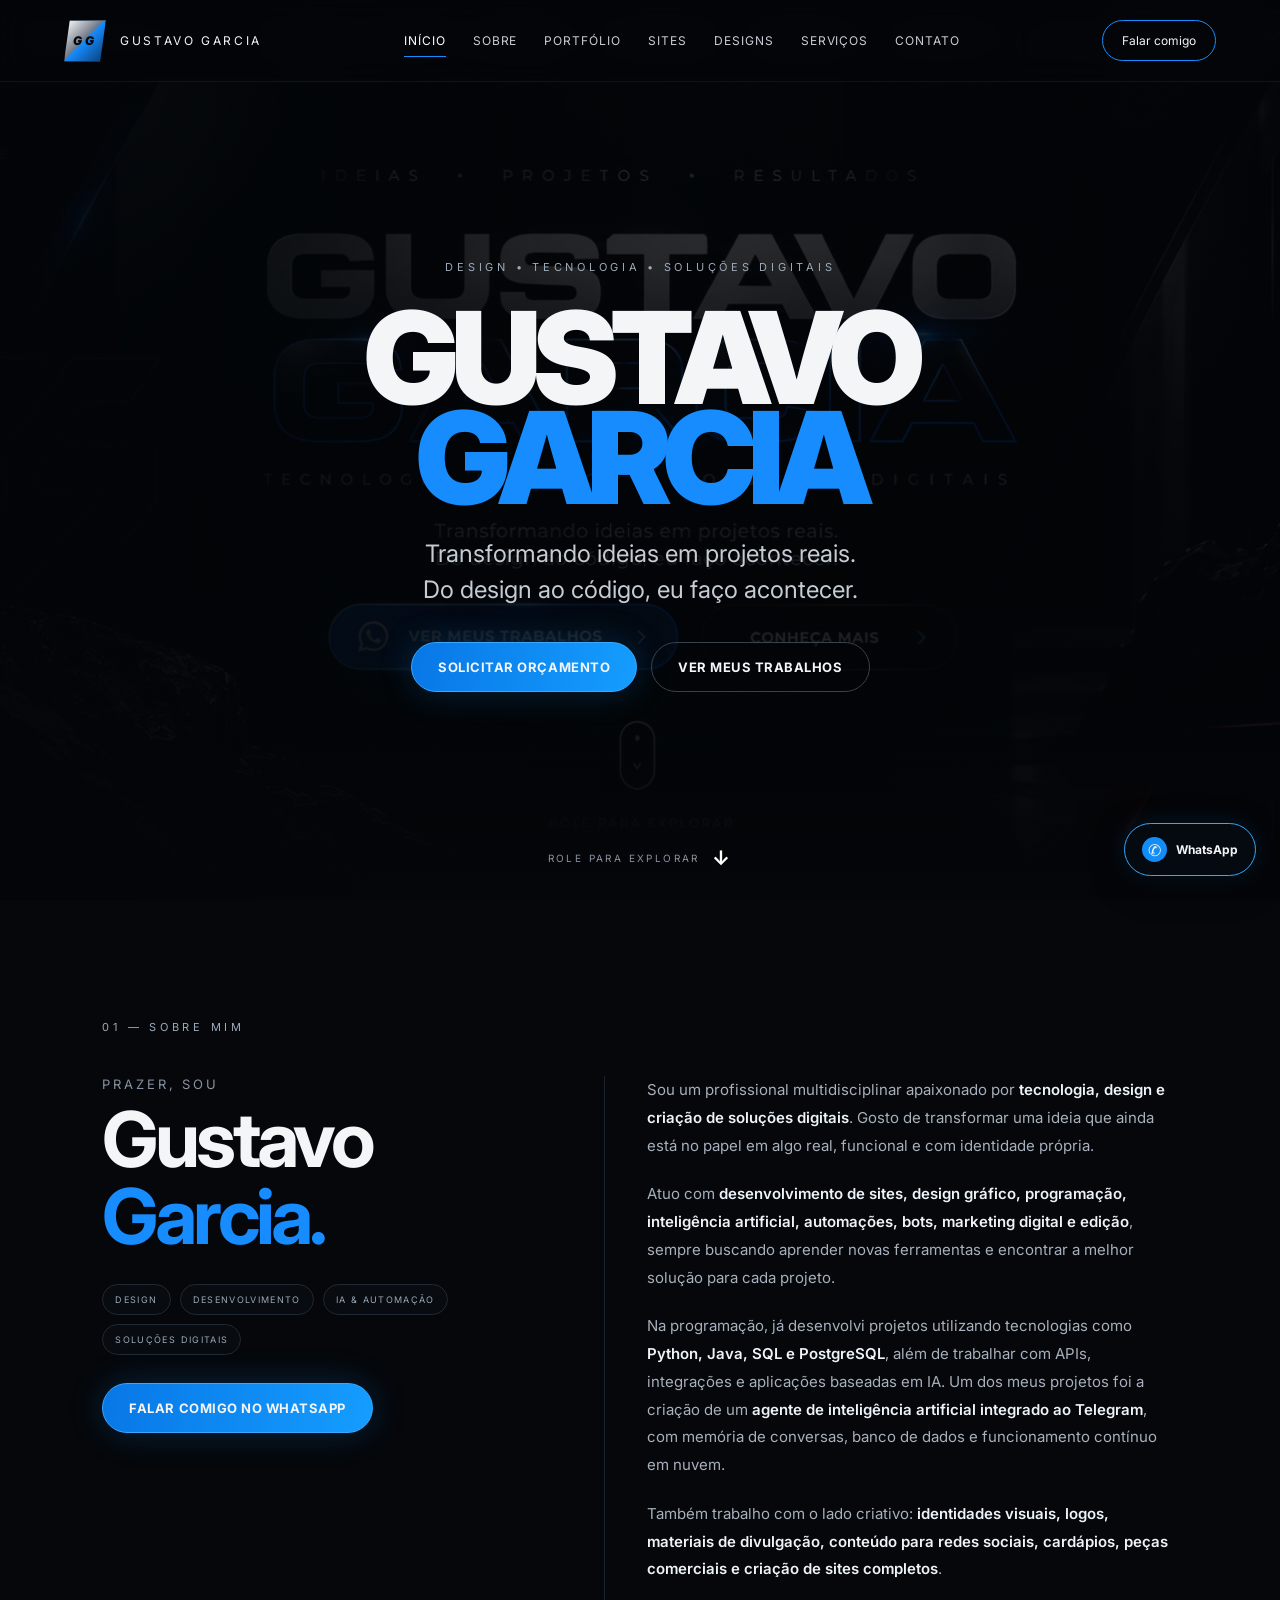
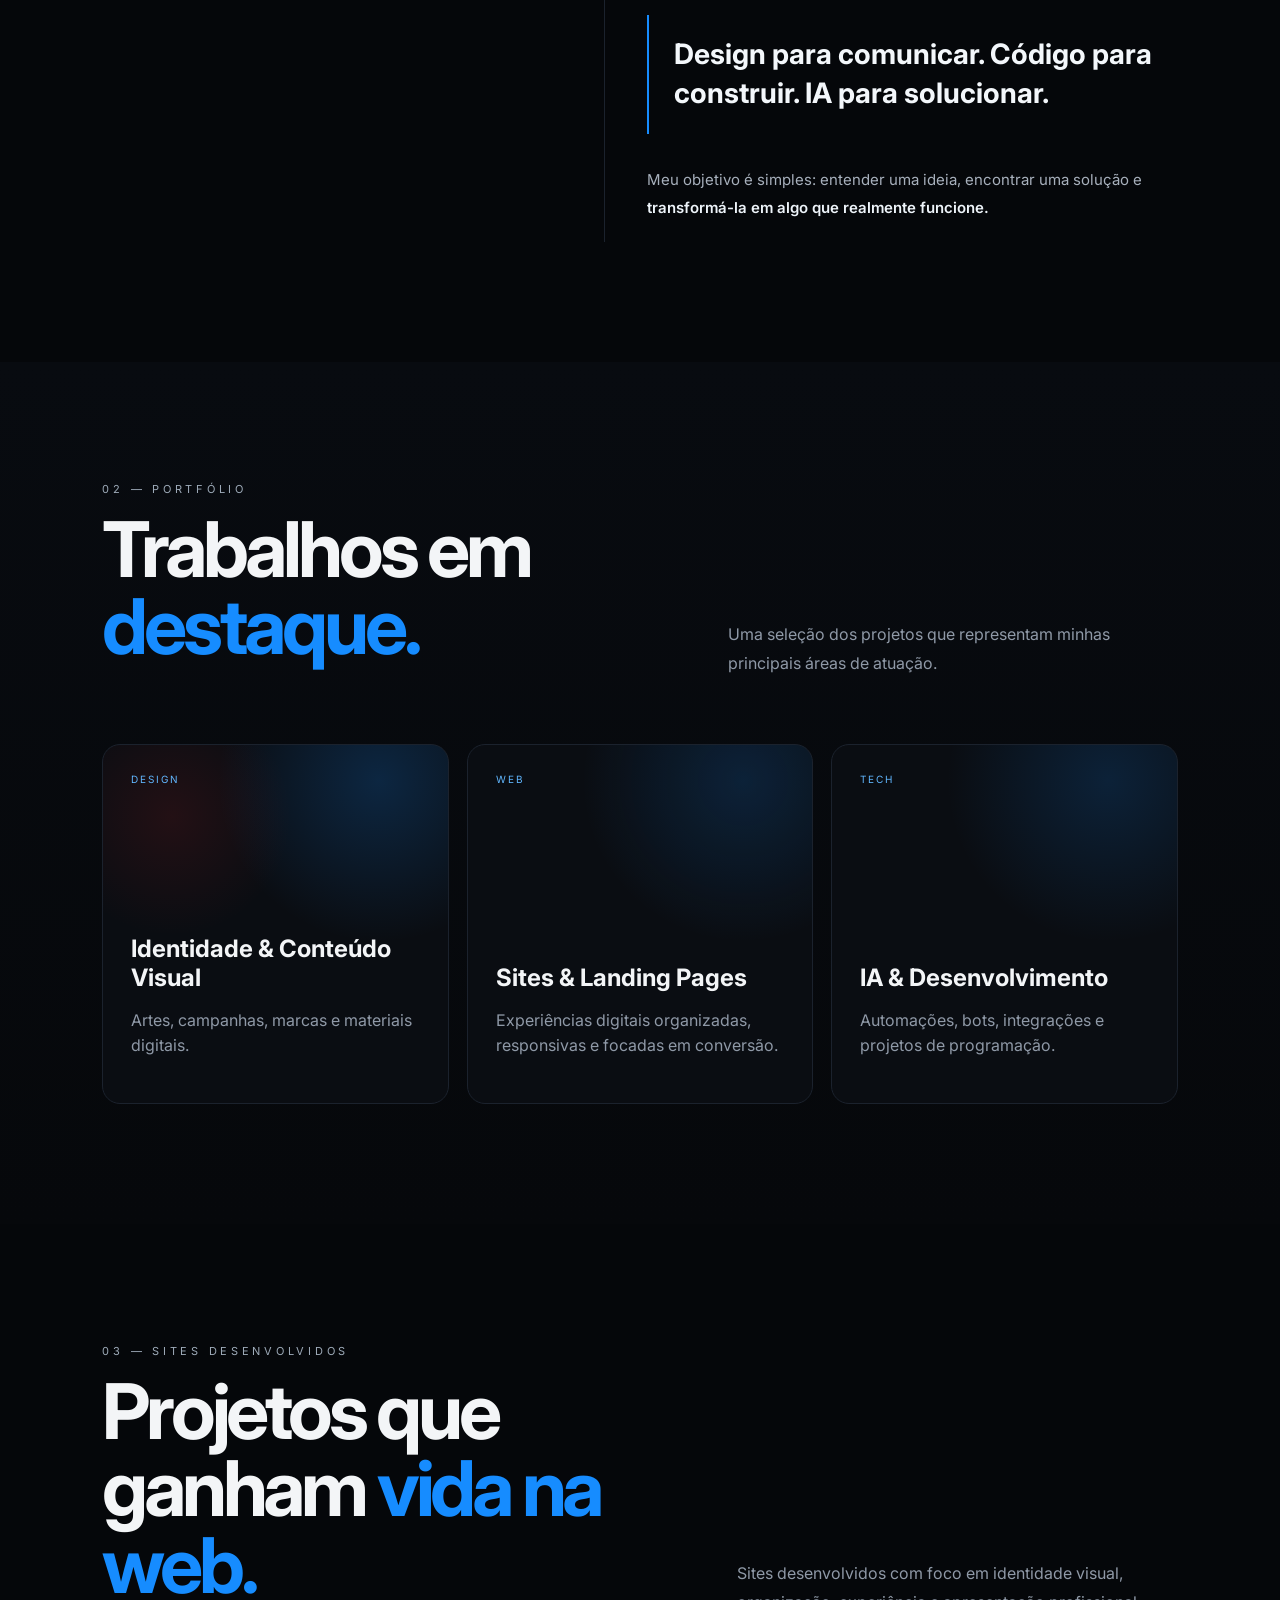
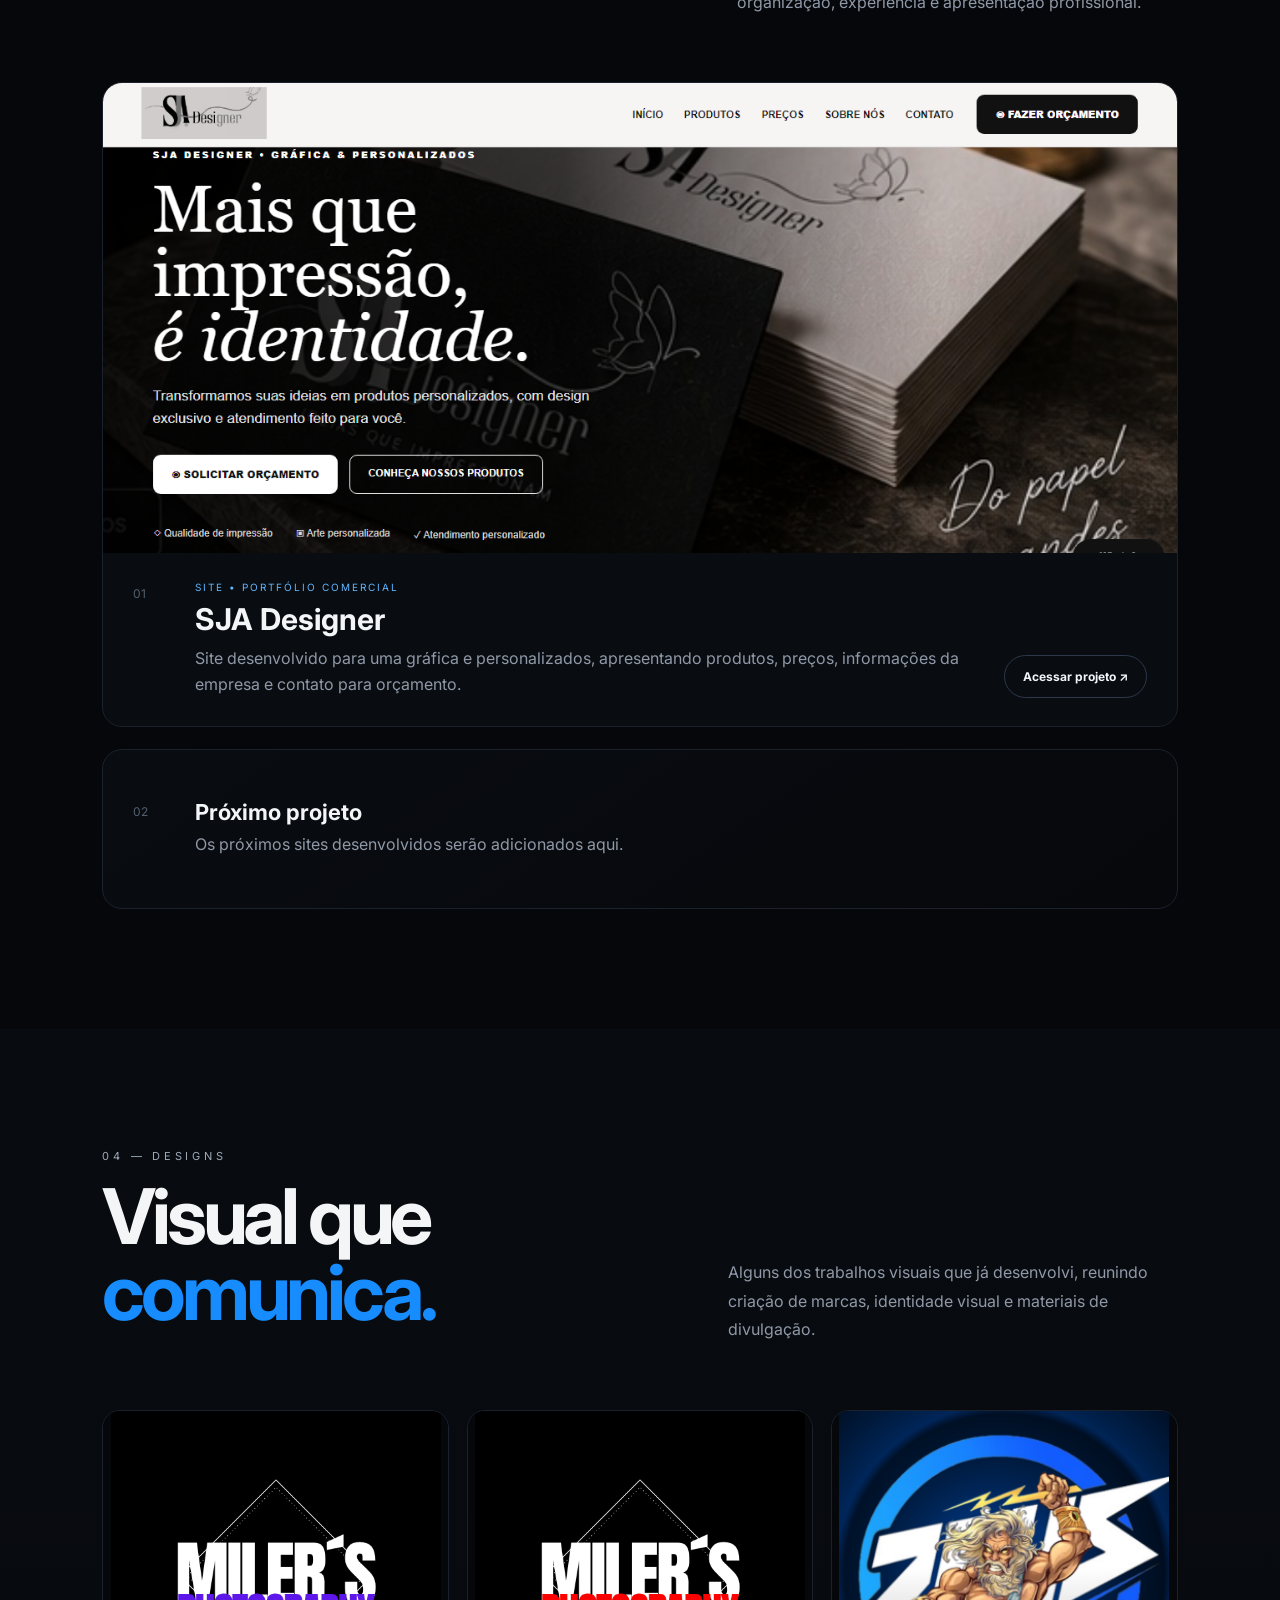
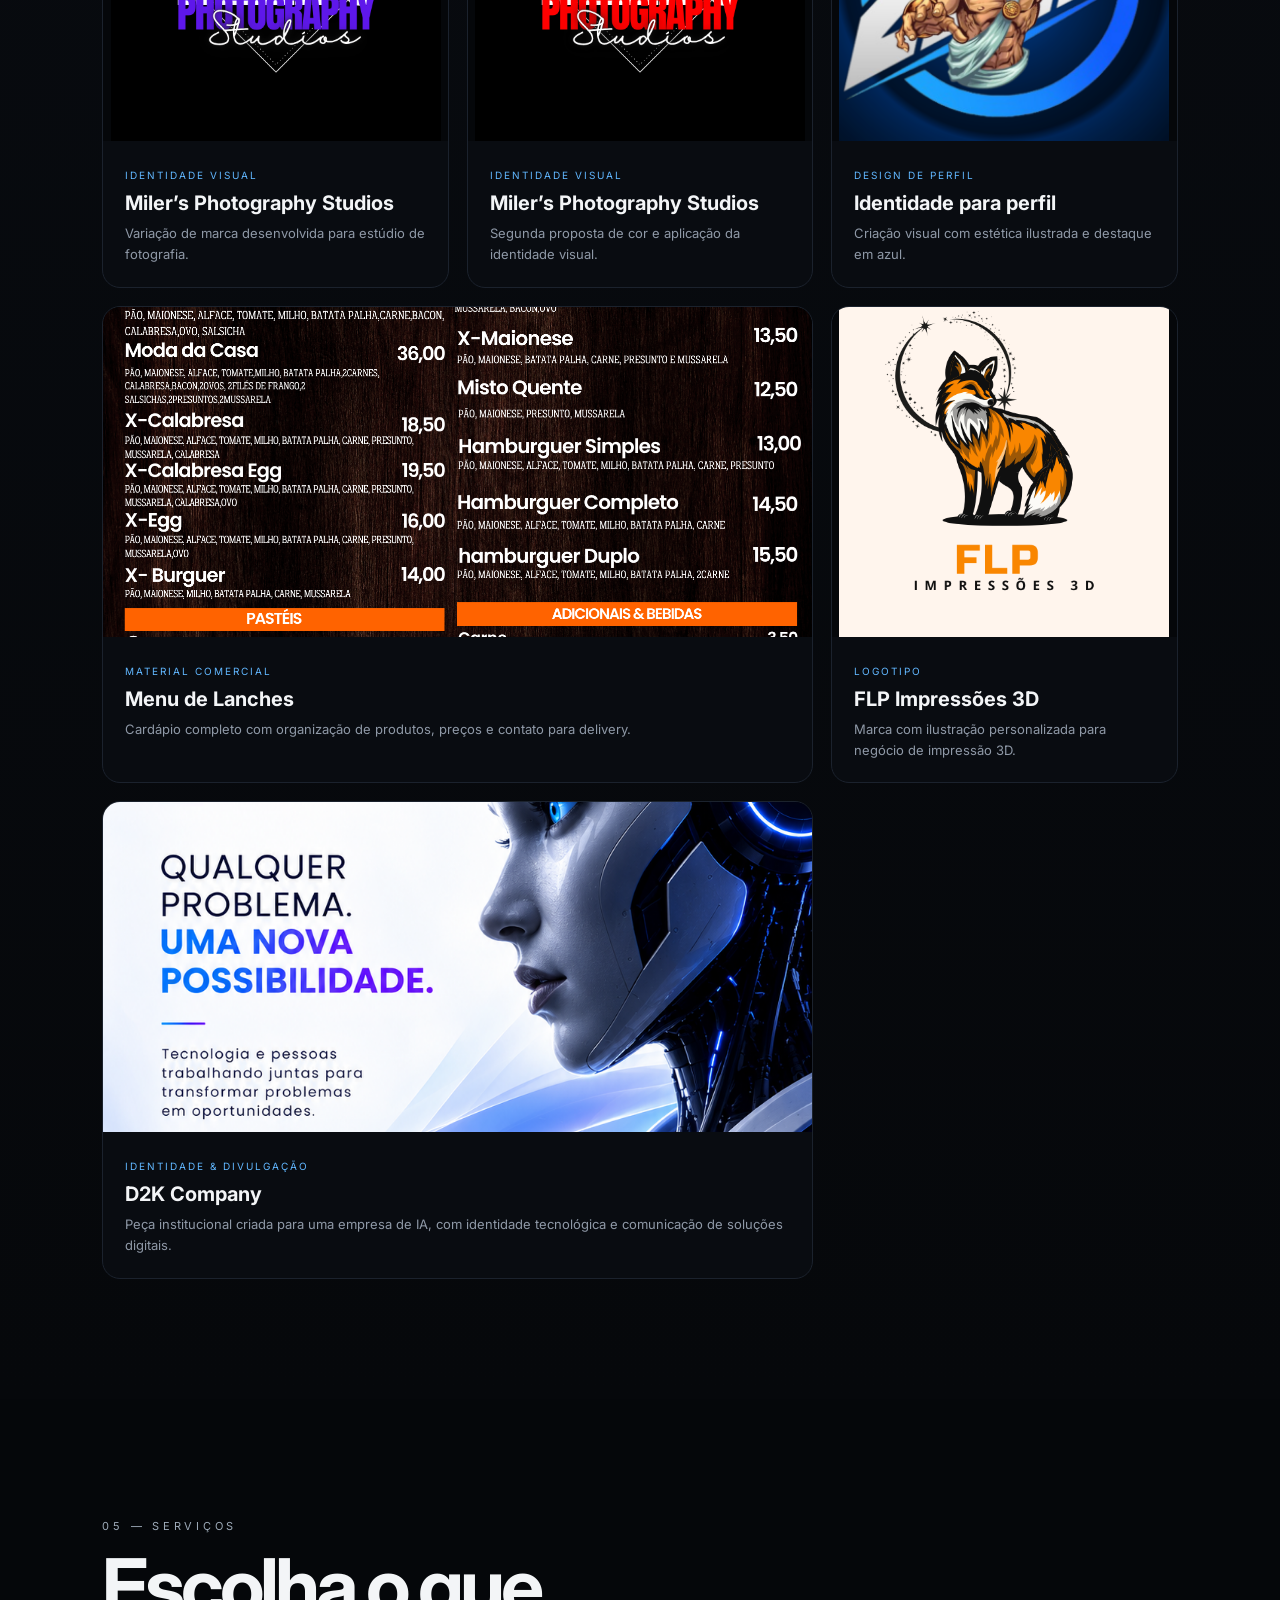
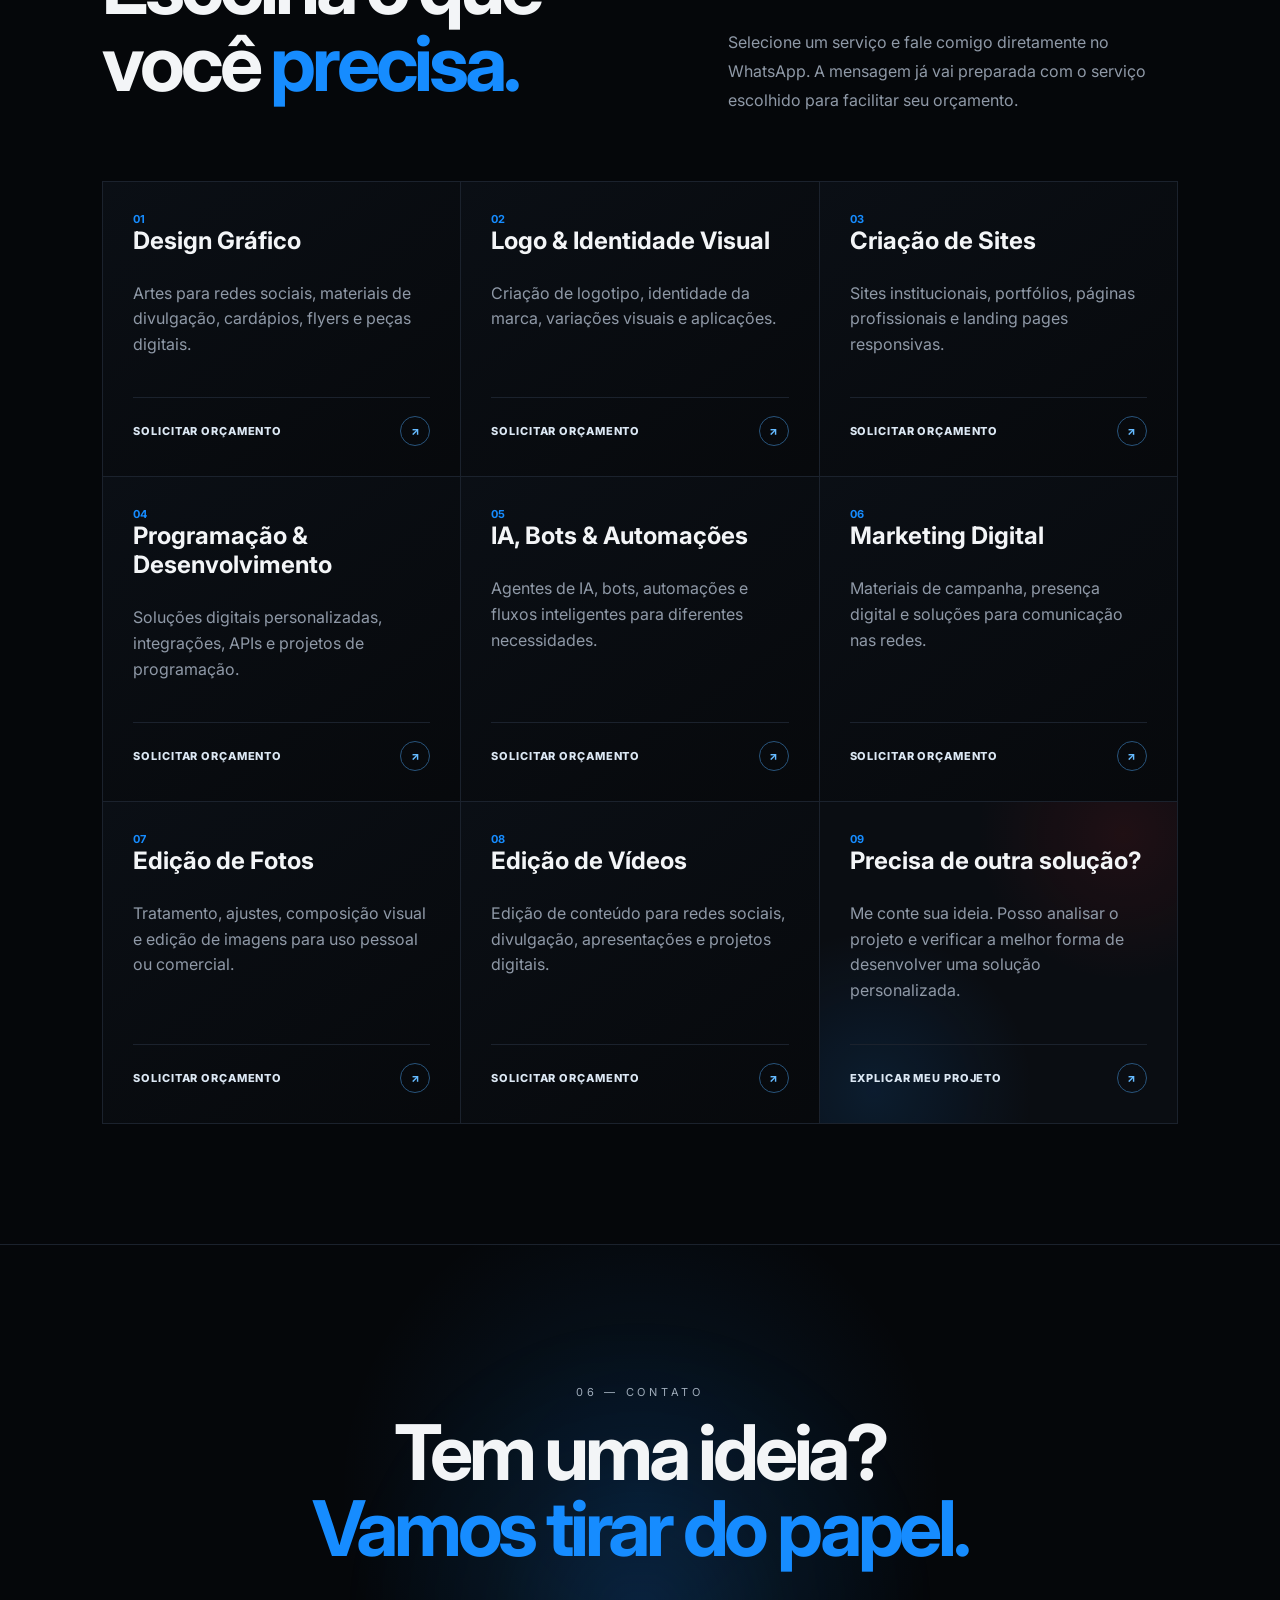
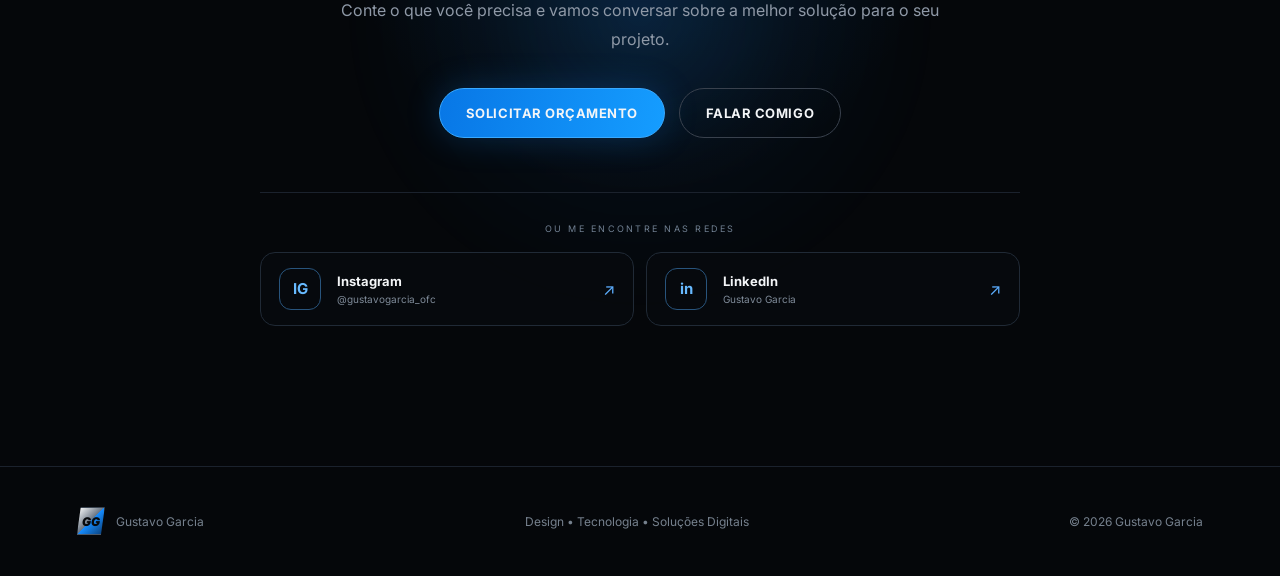
==== index.html @ e40ab7f4 "Add files via upload" ====
<!doctype html>
<html lang="pt-BR">
<head>
<meta charset="utf-8"><meta name="viewport" content="width=device-width,initial-scale=1">
<title>Gustavo Garcia | Desenvolvedor, Designer &amp; Soluções com IA</title>
<meta name="description" content="Portfólio de Gustavo Garcia — desenvolvimento de sites, design gráfico, inteligência artificial, trabalho de gráfica, automações e soluções digitais. Conheça meus projetos e solicite um orçamento.">
<meta name="author" content="Gustavo Garcia">
<meta name="robots" content="index, follow">
<meta property="og:type" content="website">
<meta property="og:locale" content="pt_BR">
<meta property="og:title" content="GUSTAVO GARCIA — DESIGN • TECNOLOGIA • IA">
<meta property="og:description" content="Transformando ideias em soluções digitais.">
<meta property="og:image" content="assets/social-preview.png">
<meta property="og:image:alt" content="Gustavo Garcia — Design, Tecnologia e IA">
<meta name="twitter:card" content="summary_large_image">
<meta name="twitter:title" content="GUSTAVO GARCIA — DESIGN • TECNOLOGIA • IA">
<meta name="twitter:description" content="Transformando ideias em soluções digitais.">
<meta name="twitter:image" content="assets/social-preview.png">
<link rel="preconnect" href="https://fonts.googleapis.com"><link rel="preconnect" href="https://fonts.gstatic.com" crossorigin>
<link href="https://fonts.googleapis.com/css2?family=Inter:wght@400;500;600;700;800;900&display=swap" rel="stylesheet">
<link rel="stylesheet" href="style.css">
</head>
<body>
<header class="nav"><a class="brand" href="#inicio"><span class="mark">GG</span><span>GUSTAVO GARCIA</span></a><button class="menu" aria-label="Abrir menu">☰</button><nav><a href="#inicio">Início</a><a href="#sobre">Sobre</a><a href="#portfolio">Portfólio</a><a href="#sites">Sites</a><a href="#designs">Designs</a><a href="#servicos">Serviços</a><a href="#contato">Contato</a></nav><a class="nav-cta wa" data-msg="Olá Gustavo! Vi seu portfólio e gostaria de conversar sobre um projeto.">Falar comigo</a></header>
<main>
<section id="inicio" class="hero">
<div class="hero-bg"></div><div class="hero-shade"></div>
<div class="hero-content reveal"><p class="eyebrow">DESIGN • TECNOLOGIA • SOLUÇÕES DIGITAIS</p><h1>GUSTAVO<br><span>GARCIA</span></h1><p class="lead">Transformando ideias em projetos reais.<br>Do design ao código, eu faço acontecer.</p><div class="actions"><a class="btn primary wa" data-msg="Olá Gustavo! Vi seu site e gostaria de solicitar um orçamento.">Solicitar orçamento</a><a class="btn ghost" href="#portfolio">Ver meus trabalhos</a></div></div>
<a class="scroll" href="#sobre">ROLE PARA EXPLORAR <b>↓</b></a>
</section>
<section id="sobre" class="section about"><div class="kicker">01 — SOBRE MIM</div><div class="about-grid"><div class="about-title"><p class="about-intro">Prazer, sou</p><h2>Gustavo <span>Garcia.</span></h2><div class="about-chips"><span>DESIGN</span><span>DESENVOLVIMENTO</span><span>IA & AUTOMAÇÃO</span><span>SOLUÇÕES DIGITAIS</span></div><a class="btn primary wa about-cta" data-msg="Olá Gustavo! Conheci seu trabalho pelo portfólio e gostaria de conversar sobre um projeto.">Falar comigo no WhatsApp</a></div><div class="about-copy"><p>Sou um profissional multidisciplinar apaixonado por <strong>tecnologia, design e criação de soluções digitais</strong>. Gosto de transformar uma ideia que ainda está no papel em algo real, funcional e com identidade própria.</p><p>Atuo com <strong>desenvolvimento de sites, design gráfico, programação, inteligência artificial, automações, bots, marketing digital e edição</strong>, sempre buscando aprender novas ferramentas e encontrar a melhor solução para cada projeto.</p><p>Na programação, já desenvolvi projetos utilizando tecnologias como <strong>Python, Java, SQL e PostgreSQL</strong>, além de trabalhar com APIs, integrações e aplicações baseadas em IA. Um dos meus projetos foi a criação de um <strong>agente de inteligência artificial integrado ao Telegram</strong>, com memória de conversas, banco de dados e funcionamento contínuo em nuvem.</p><p>Também trabalho com o lado criativo: <strong>identidades visuais, logos, materiais de divulgação, conteúdo para redes sociais, cardápios, peças comerciais e criação de sites completos</strong>.</p><blockquote>Design para comunicar. Código para construir. IA para solucionar.</blockquote><p>Meu objetivo é simples: entender uma ideia, encontrar uma solução e <strong>transformá-la em algo que realmente funcione.</strong></p></div></div></section>
<section id="portfolio" class="section alt"><div class="section-head"><div><div class="kicker">02 — PORTFÓLIO</div><h2>Trabalhos em <span>destaque.</span></h2></div><p>Uma seleção dos projetos que representam minhas principais áreas de atuação.</p></div><div class="grid three"><article class="card featured"><div class="tag">DESIGN</div><div><h3>Identidade & Conteúdo Visual</h3><p>Artes, campanhas, marcas e materiais digitais.</p></div></article><article class="card"><div class="tag">WEB</div><div><h3>Sites & Landing Pages</h3><p>Experiências digitais organizadas, responsivas e focadas em conversão.</p></div></article><article class="card"><div class="tag">TECH</div><div><h3>IA & Desenvolvimento</h3><p>Automações, bots, integrações e projetos de programação.</p></div></article></div></section>
<section id="sites" class="section"><div class="section-head"><div><div class="kicker">03 — SITES DESENVOLVIDOS</div><h2>Projetos que ganham <span>vida na web.</span></h2></div><p>Sites desenvolvidos com foco em identidade visual, organização, experiência e apresentação profissional.</p></div><div class="site-showcase"><article class="site-card"><a class="site-preview" href="https://sja-designer.vercel.app/#inicio" target="_blank" rel="noopener noreferrer"><img src="assets/sja-designer-site.png" alt="Preview do site SJA Designer"><span class="site-overlay">VISUALIZAR SITE ↗</span></a><div class="site-info"><div><span class="site-number">01</span><div><div class="tag">SITE • PORTFÓLIO COMERCIAL</div><h3>SJA Designer</h3><p>Site desenvolvido para uma gráfica e personalizados, apresentando produtos, preços, informações da empresa e contato para orçamento.</p></div></div><a class="site-link" href="https://sja-designer.vercel.app/#inicio" target="_blank" rel="noopener noreferrer">Acessar projeto ↗</a></div></article><article class="site-card placeholder"><div><span class="site-number">02</span><h3>Próximo projeto</h3><p>Os próximos sites desenvolvidos serão adicionados aqui.</p></div></article></div></section>
<section id="designs" class="section alt"><div class="section-head"><div><div class="kicker">04 — DESIGNS</div><h2>Visual que <span>comunica.</span></h2></div><p>Alguns dos trabalhos visuais que já desenvolvi, reunindo criação de marcas, identidade visual e materiais de divulgação.</p></div><div class="design-gallery">
<article class="design-work"><button class="design-image" type="button"><img src="assets/milers-photography-purple.png" alt="Logo Miler’s Photography Studios em roxo"></button><div><span class="tag">IDENTIDADE VISUAL</span><h3>Miler’s Photography Studios</h3><p>Variação de marca desenvolvida para estúdio de fotografia.</p></div></article>
<article class="design-work"><button class="design-image" type="button"><img src="assets/milers-photography-red.png" alt="Logo Miler’s Photography Studios em vermelho"></button><div><span class="tag">IDENTIDADE VISUAL</span><h3>Miler’s Photography Studios</h3><p>Segunda proposta de cor e aplicação da identidade visual.</p></div></article>
<article class="design-work"><button class="design-image" type="button"><img src="assets/profile-zeus.png" alt="Design de perfil com ilustração de Zeus"></button><div><span class="tag">DESIGN DE PERFIL</span><h3>Identidade para perfil</h3><p>Criação visual com estética ilustrada e destaque em azul.</p></div></article>
<article class="design-work wide"><button class="design-image" type="button"><img src="assets/menu-lanches.png" alt="Cardápio de lanches desenvolvido em fundo de madeira"></button><div><span class="tag">MATERIAL COMERCIAL</span><h3>Menu de Lanches</h3><p>Cardápio completo com organização de produtos, preços e contato para delivery.</p></div></article>
<article class="design-work"><button class="design-image" type="button"><img src="assets/flp-impressoes-3d.png" alt="Logo FLP Impressões 3D com raposa"></button><div><span class="tag">LOGOTIPO</span><h3>FLP Impressões 3D</h3><p>Marca com ilustração personalizada para negócio de impressão 3D.</p></div></article>
<article class="design-work wide"><button class="design-image" type="button"><img src="assets/d2k-company.png" alt="Design institucional D2K Company sobre inteligência artificial e soluções digitais"></button><div><span class="tag">IDENTIDADE & DIVULGAÇÃO</span><h3>D2K Company</h3><p>Peça institucional criada para uma empresa de IA, com identidade tecnológica e comunicação de soluções digitais.</p></div></article>
</div><div class="design-lightbox" aria-hidden="true"><button class="lightbox-close" aria-label="Fechar">×</button><img alt="Visualização ampliada do design"></div></section>
<section id="servicos" class="section"><div class="section-head"><div><div class="kicker">05 — SERVIÇOS</div><h2>Escolha o que você <span>precisa.</span></h2></div><p>Selecione um serviço e fale comigo diretamente no WhatsApp. A mensagem já vai preparada com o serviço escolhido para facilitar seu orçamento.</p></div><div class="services quote-services">
<article><b>01</b><h3>Design Gráfico</h3><p>Artes para redes sociais, materiais de divulgação, cardápios, flyers e peças digitais.</p><a class="service-quote wa" data-msg="Olá Gustavo! Vi seu portfólio e gostaria de solicitar um orçamento para Design Gráfico.">Solicitar orçamento <span>↗</span></a></article>
<article><b>02</b><h3>Logo & Identidade Visual</h3><p>Criação de logotipo, identidade da marca, variações visuais e aplicações.</p><a class="service-quote wa" data-msg="Olá Gustavo! Vi seu portfólio e gostaria de solicitar um orçamento para Logo e Identidade Visual.">Solicitar orçamento <span>↗</span></a></article>
<article><b>03</b><h3>Criação de Sites</h3><p>Sites institucionais, portfólios, páginas profissionais e landing pages responsivas.</p><a class="service-quote wa" data-msg="Olá Gustavo! Vi seu portfólio e gostaria de solicitar um orçamento para Criação de Site.">Solicitar orçamento <span>↗</span></a></article>
<article><b>04</b><h3>Programação & Desenvolvimento</h3><p>Soluções digitais personalizadas, integrações, APIs e projetos de programação.</p><a class="service-quote wa" data-msg="Olá Gustavo! Vi seu portfólio e gostaria de solicitar um orçamento para Programação e Desenvolvimento.">Solicitar orçamento <span>↗</span></a></article>
<article><b>05</b><h3>IA, Bots & Automações</h3><p>Agentes de IA, bots, automações e fluxos inteligentes para diferentes necessidades.</p><a class="service-quote wa" data-msg="Olá Gustavo! Vi seu portfólio e gostaria de solicitar um orçamento para IA, Bots e Automações.">Solicitar orçamento <span>↗</span></a></article>
<article><b>06</b><h3>Marketing Digital</h3><p>Materiais de campanha, presença digital e soluções para comunicação nas redes.</p><a class="service-quote wa" data-msg="Olá Gustavo! Vi seu portfólio e gostaria de solicitar um orçamento para Marketing Digital.">Solicitar orçamento <span>↗</span></a></article>
<article><b>07</b><h3>Edição de Fotos</h3><p>Tratamento, ajustes, composição visual e edição de imagens para uso pessoal ou comercial.</p><a class="service-quote wa" data-msg="Olá Gustavo! Vi seu portfólio e gostaria de solicitar um orçamento para Edição de Fotos.">Solicitar orçamento <span>↗</span></a></article>
<article><b>08</b><h3>Edição de Vídeos</h3><p>Edição de conteúdo para redes sociais, divulgação, apresentações e projetos digitais.</p><a class="service-quote wa" data-msg="Olá Gustavo! Vi seu portfólio e gostaria de solicitar um orçamento para Edição de Vídeos.">Solicitar orçamento <span>↗</span></a></article>
<article class="service-custom"><b>09</b><h3>Precisa de outra solução?</h3><p>Me conte sua ideia. Posso analisar o projeto e verificar a melhor forma de desenvolver uma solução personalizada.</p><a class="service-quote wa" data-msg="Olá Gustavo! Vi seu portfólio e tenho um projeto diferente. Gostaria de explicar minha ideia e solicitar um orçamento.">Explicar meu projeto <span>↗</span></a></article>
</div></section>
<section id="contato" class="contact"><div class="contact-glow"></div><div class="contact-inner"><div class="kicker">06 — CONTATO</div><h2>Tem uma ideia?<br><span>Vamos tirar do papel.</span></h2><p>Conte o que você precisa e vamos conversar sobre a melhor solução para o seu projeto.</p><div class="actions center"><a class="btn primary wa" data-msg="Olá Gustavo! Vi seu portfólio e gostaria de solicitar um orçamento para um projeto.">Solicitar orçamento</a><a class="btn ghost wa" data-msg="Olá Gustavo! Vi seu portfólio e gostaria de falar com você.">Falar comigo</a></div><div class="social-area"><span>OU ME ENCONTRE NAS REDES</span><div class="social-links"><a class="social-btn" href="https://www.instagram.com/gustavogarcia_ofc/" target="_blank" rel="noopener noreferrer"><b>IG</b><span><strong>Instagram</strong><small>@gustavogarcia_ofc</small></span><i>↗</i></a><a class="social-btn" href="https://www.linkedin.com/in/gustavo-garcia-de-souza/" target="_blank" rel="noopener noreferrer"><b>in</b><span><strong>LinkedIn</strong><small>Gustavo Garcia</small></span><i>↗</i></a></div></div></div></section>
</main>
<a class="floating-wa wa" data-msg="Olá Gustavo! Vi seu portfólio e gostaria de conversar sobre um projeto." aria-label="Falar com Gustavo pelo WhatsApp"><span>✆</span><b>WhatsApp</b></a>
<footer><div><span class="mark small">GG</span> Gustavo Garcia</div><p>Design • Tecnologia • Soluções Digitais</p><p>© <span id="year"></span> Gustavo Garcia</p></footer>
<script src="script.js"></script>
</body></html>
---- style.css ----
:root{--bg:#05070a;--panel:#0a0d12;--text:#f3f5f7;--muted:#8f99a7;--blue:#168cff;--red:#ff2a2a;--line:#1b222d}*{box-sizing:border-box}html{scroll-behavior:smooth}body{margin:0;background:var(--bg);color:var(--text);font-family:Inter,Arial,sans-serif}a{color:inherit;text-decoration:none;cursor:pointer}.nav{height:82px;position:fixed;z-index:50;top:0;left:0;right:0;display:flex;align-items:center;gap:34px;padding:0 5vw;background:rgba(4,6,9,.78);backdrop-filter:blur(16px);border-bottom:1px solid rgba(255,255,255,.06)}.brand{display:flex;align-items:center;gap:14px;font-size:12px;letter-spacing:.22em;white-space:nowrap}.mark{display:grid;place-items:center;width:42px;height:42px;border:1px solid #4d5969;font-weight:900;font-style:italic;background:linear-gradient(135deg,#fff,#6c7785 48%,#168cff 49%,#0a3c73);color:#07090c;clip-path:polygon(14% 0,100% 0,86% 100%,0 100%)}nav{display:flex;gap:27px;margin:auto}nav a{font-size:12px;text-transform:uppercase;letter-spacing:.08em;color:#c8cdd5}nav a:hover{color:#fff}.nav-cta{border:1px solid var(--blue);border-radius:999px;padding:12px 19px;font-size:12px}.menu{display:none;background:none;border:0;color:white;font-size:24px}.hero{min-height:100vh;position:relative;display:flex;align-items:center;justify-content:center;overflow:hidden;padding:130px 7vw 90px}.hero-bg{position:absolute;inset:0;background:url('assets/hero-gustavo.png') center/cover no-repeat;opacity:.42;transform:scale(1.02)}.hero-shade{position:absolute;inset:0;background:linear-gradient(90deg,rgba(3,5,8,.93),rgba(3,5,8,.64) 55%,rgba(3,5,8,.76)),linear-gradient(0deg,#05070a 0%,transparent 35%)}.hero-content{position:relative;text-align:center;max-width:980px}.eyebrow,.kicker{font-size:11px;letter-spacing:.34em;color:#9eabb9}.hero h1{font-size:clamp(70px,10vw,150px);line-height:.78;margin:34px 0 28px;letter-spacing:-.065em;font-weight:900}.hero h1 span,h2 span{color:var(--blue)}.lead{font-size:clamp(17px,2vw,24px);line-height:1.5;color:#c5ccd4}.actions{display:flex;gap:14px;margin-top:34px;justify-content:center;flex-wrap:wrap}.btn{padding:16px 26px;border-radius:999px;border:1px solid #39414d;font-size:13px;font-weight:700;text-transform:uppercase;letter-spacing:.04em}.primary{background:linear-gradient(100deg,#0877e6,#159dff);border-color:#39a9ff;box-shadow:0 0 35px rgba(22,140,255,.22)}.ghost:hover{border-color:#778393}.scroll{position:absolute;bottom:30px;font-size:10px;letter-spacing:.24em;color:#8994a2;display:flex;gap:12px;align-items:center}.scroll b{color:#fff;font-size:20px}.section{padding:120px 8vw;max-width:1500px;margin:auto}.alt{max-width:none;background:linear-gradient(180deg,#080b10,#06080b)}.alt>*{max-width:1260px;margin-left:auto;margin-right:auto}.split{display:grid;grid-template-columns:1fr 1fr;gap:9vw;margin-top:35px}.section h2,.contact h2{font-size:clamp(42px,6vw,82px);line-height:1;letter-spacing:-.055em;margin:16px 0 28px}.split p,.section-head p,.contact p{color:var(--muted);line-height:1.8;font-size:16px}.muted{font-size:13px!important}.text-link{display:inline-block;margin-top:16px;color:#55b0ff}.section-head{display:flex;justify-content:space-between;align-items:end;gap:40px;margin-bottom:50px}.section-head>p{max-width:450px}.grid{display:grid;gap:18px}.three{grid-template-columns:repeat(3,1fr)}.card{height:360px;border:1px solid var(--line);border-radius:18px;padding:28px;display:flex;flex-direction:column;justify-content:space-between;background:radial-gradient(circle at 80% 10%,rgba(22,140,255,.16),transparent 38%),#0a0d12;transition:.3s}.card:hover{transform:translateY(-6px);border-color:#31567d}.card.featured{background:radial-gradient(circle at 20% 20%,rgba(255,42,42,.1),transparent 30%),radial-gradient(circle at 80% 10%,rgba(22,140,255,.2),transparent 38%),#0a0d12}.tag{font-size:10px;letter-spacing:.2em;color:#61b7ff}.card h3,.services h3{font-size:24px;margin:0 0 10px}.card p,.services p{color:var(--muted);line-height:1.6}.project-list{border-top:1px solid var(--line)}.project-list article{display:grid;grid-template-columns:60px 1fr auto;align-items:center;gap:25px;padding:30px 0;border-bottom:1px solid var(--line)}.project-list span{color:#53606f}.project-list h3{margin:0 0 6px;font-size:24px}.project-list p{margin:0;color:var(--muted)}.disabled{border:1px solid var(--line);background:none;color:#697483;border-radius:999px;padding:10px 15px}.design-grid{display:grid;grid-template-columns:repeat(3,1fr);gap:12px}.design-grid div{height:190px;border:1px solid var(--line);border-radius:14px;display:flex;align-items:end;padding:22px;background:linear-gradient(145deg,#0c1118,#07090c);font-weight:700}.services{display:grid;grid-template-columns:repeat(3,1fr);border-top:1px solid var(--line);border-left:1px solid var(--line)}.services article{min-height:240px;padding:30px;border-right:1px solid var(--line);border-bottom:1px solid var(--line)}.services b{color:var(--blue);font-size:11px}.contact{text-align:center;padding:140px 8vw;background:radial-gradient(circle at 50% 30%,rgba(22,140,255,.12),transparent 35%),#05070a;border-top:1px solid var(--line)}.contact p{max-width:600px;margin:auto}.center{justify-content:center}footer{padding:35px 6vw;border-top:1px solid var(--line);display:flex;justify-content:space-between;align-items:center;color:#76818e;font-size:12px}.small{display:inline-grid;width:28px;height:28px;margin-right:8px}.reveal{animation:up .9s ease both}@keyframes up{from{opacity:0;transform:translateY(20px)}to{opacity:1;transform:none}}@media(max-width:980px){.nav{height:70px}.nav nav,.nav-cta{display:none}.menu{display:block;margin-left:auto}.nav.open nav{display:flex;position:absolute;top:70px;left:0;right:0;flex-direction:column;padding:25px 6vw;background:#070a0e}.hero{padding-top:110px}.three,.services,.design-grid{grid-template-columns:1fr 1fr}.split{grid-template-columns:1fr}.section-head{align-items:start;flex-direction:column}.hero-bg{background-position:center}}@media(max-width:620px){.brand span:last-child{display:none}.hero h1{font-size:20vw}.three,.services,.design-grid{grid-template-columns:1fr}.section{padding:85px 6vw}.project-list article{grid-template-columns:40px 1fr}.project-list button{grid-column:2}.card{height:280px}footer{flex-direction:column;gap:12px;text-align:center}}
.site-showcase{display:grid;gap:22px}.site-card{overflow:hidden;border:1px solid var(--line);border-radius:20px;background:#090c11}.site-preview{position:relative;display:block;aspect-ratio:16/7;overflow:hidden;background:#05070a}.site-preview img{width:100%;height:100%;object-fit:cover;object-position:top;display:block;transition:transform .55s ease,filter .55s ease}.site-preview:hover img{transform:scale(1.025);filter:brightness(.68)}.site-overlay{position:absolute;inset:0;display:grid;place-items:center;opacity:0;font-size:12px;font-weight:800;letter-spacing:.16em;background:rgba(3,6,10,.38);transition:.3s}.site-preview:hover .site-overlay{opacity:1}.site-info{display:flex;justify-content:space-between;gap:30px;align-items:end;padding:28px 30px}.site-info>div{display:grid;grid-template-columns:44px 1fr;gap:18px;max-width:850px}.site-number{color:#53606f;font-size:12px;padding-top:5px}.site-info h3{font-size:30px;margin:8px 0}.site-info p,.placeholder p{margin:0;color:var(--muted);line-height:1.65}.site-link{white-space:nowrap;border:1px solid #2b394a;border-radius:999px;padding:13px 18px;font-size:12px;font-weight:700;transition:.25s}.site-link:hover{border-color:var(--blue);color:#68b9ff}.site-card.placeholder{min-height:160px;display:flex;align-items:center;padding:30px;background:linear-gradient(145deg,#090c11,#06080b)}.site-card.placeholder>div{display:grid;grid-template-columns:44px 1fr;gap:6px 18px}.site-card.placeholder h3{margin:0;font-size:22px}.site-card.placeholder p{grid-column:2}@media(max-width:620px){.site-preview{aspect-ratio:4/3}.site-info{align-items:stretch;flex-direction:column;padding:22px}.site-info>div{grid-template-columns:32px 1fr}.site-link{text-align:center}.site-overlay{display:none}}
.design-gallery{display:grid;grid-template-columns:repeat(3,1fr);gap:18px}.design-work{border:1px solid var(--line);border-radius:18px;overflow:hidden;background:#090c11;transition:.3s}.design-work:hover{transform:translateY(-5px);border-color:#31567d}.design-work.wide{grid-column:span 2}.design-image{display:block;width:100%;height:330px;padding:0;border:0;background:#05070a;cursor:zoom-in;overflow:hidden}.design-image img{width:100%;height:100%;object-fit:cover;display:block;transition:transform .45s ease}.design-work:not(.wide) .design-image img{object-fit:contain}.design-work:hover .design-image img{transform:scale(1.025)}.design-work>div{padding:22px}.design-work h3{margin:8px 0 8px;font-size:20px}.design-work p{margin:0;color:var(--muted);font-size:13px;line-height:1.6}.design-lightbox{position:fixed;z-index:100;inset:0;background:rgba(0,0,0,.92);display:none;align-items:center;justify-content:center;padding:5vw}.design-lightbox.open{display:flex}.design-lightbox img{max-width:94vw;max-height:90vh;object-fit:contain;border-radius:8px}.lightbox-close{position:absolute;right:28px;top:20px;border:0;background:none;color:white;font-size:42px;cursor:pointer}@media(max-width:980px){.design-gallery{grid-template-columns:1fr 1fr}.design-work.wide{grid-column:span 2}}@media(max-width:620px){.design-gallery{grid-template-columns:1fr}.design-work.wide{grid-column:auto}.design-image{height:300px}}
.about{position:relative}.about-grid{display:grid;grid-template-columns:.82fr 1.18fr;gap:8vw;margin-top:42px;align-items:start}.about-intro{margin:0;color:#8793a2;font-size:13px;letter-spacing:.22em;text-transform:uppercase}.about-title h2{margin:10px 0 28px}.about-chips{display:flex;flex-wrap:wrap;gap:9px;max-width:520px}.about-chips span{padding:9px 12px;border:1px solid #202a36;border-radius:999px;color:#9ca9b8;font-size:9px;letter-spacing:.15em;background:#080b0f}.about-cta{display:inline-flex;margin-top:28px}.about-copy{border-left:1px solid var(--line);padding-left:42px}.about-copy p{margin:0 0 21px;color:#a7b0bc;line-height:1.85;font-size:15px}.about-copy strong{color:#edf3f9;font-weight:600}.about-copy blockquote{margin:32px 0;padding:20px 0 20px 25px;border-left:2px solid var(--blue);font-size:clamp(20px,2.2vw,30px);line-height:1.4;font-weight:700;color:#f3f7fb}.floating-wa{position:fixed;z-index:48;right:24px;bottom:24px;display:flex;align-items:center;gap:9px;padding:13px 17px;border:1px solid #32a8ff;border-radius:999px;background:rgba(5,11,18,.92);box-shadow:0 10px 35px rgba(0,0,0,.35),0 0 25px rgba(22,140,255,.15);backdrop-filter:blur(12px);font-size:12px}.floating-wa span{display:grid;place-items:center;width:25px;height:25px;border-radius:50%;background:#138df5;font-size:16px}.floating-wa:hover{transform:translateY(-2px);border-color:#73c4ff}@media(max-width:980px){.about-grid{grid-template-columns:1fr;gap:45px}.about-copy{padding-left:0;border-left:0;border-top:1px solid var(--line);padding-top:35px}}@media(max-width:620px){.floating-wa{right:14px;bottom:14px;padding:11px}.floating-wa b{display:none}.about-copy p{font-size:14px}.about-cta{width:100%;justify-content:center}}
.quote-services article{display:flex;flex-direction:column;transition:.3s;background:linear-gradient(145deg,rgba(12,17,24,.8),rgba(7,9,12,.92))}.quote-services article:hover{background:radial-gradient(circle at 90% 5%,rgba(22,140,255,.13),transparent 38%),#0a0d12}.quote-services p{flex:1}.service-quote{display:flex;align-items:center;justify-content:space-between;gap:14px;margin-top:24px;padding-top:18px;border-top:1px solid var(--line);font-size:11px;font-weight:800;letter-spacing:.08em;text-transform:uppercase;color:#dce8f4;transition:.25s}.service-quote span{display:grid;place-items:center;width:30px;height:30px;border:1px solid #28547c;border-radius:50%;color:#65baff}.service-quote:hover{color:#65baff}.service-quote:hover span{background:var(--blue);color:white;border-color:var(--blue)}.service-custom{background:radial-gradient(circle at 85% 10%,rgba(255,42,42,.09),transparent 35%),radial-gradient(circle at 15% 90%,rgba(22,140,255,.12),transparent 38%),#0a0d12!important}
/* acabamento final e microinteracoes */
.nav{transition:height .3s ease,background .3s ease,box-shadow .3s ease}.nav.scrolled{height:68px;background:rgba(4,6,9,.94);box-shadow:0 12px 35px rgba(0,0,0,.22)}nav a{position:relative;transition:color .25s ease}nav a::after{content:"";position:absolute;left:0;right:100%;bottom:-9px;height:1px;background:var(--blue);transition:right .25s ease}nav a:hover::after,nav a.active::after{right:0}nav a.active{color:#fff}.btn,.nav-cta,.floating-wa,.social-btn{transition:transform .25s ease,border-color .25s ease,box-shadow .25s ease,background .25s ease}.btn:hover,.nav-cta:hover{transform:translateY(-2px)}.primary:hover{box-shadow:0 0 42px rgba(22,140,255,.35)}
.js-reveal{opacity:0;transform:translateY(28px);transition:opacity .72s ease,transform .72s cubic-bezier(.2,.7,.2,1)}.js-reveal.is-visible{opacity:1;transform:none}.card.js-reveal:nth-child(2),.design-work.js-reveal:nth-child(2),.quote-services article.js-reveal:nth-child(2){transition-delay:.07s}.card.js-reveal:nth-child(3),.design-work.js-reveal:nth-child(3),.quote-services article.js-reveal:nth-child(3){transition-delay:.14s}
.hero-bg{will-change:transform;transition:transform .12s linear}.hero-content{will-change:transform}.contact{position:relative;overflow:hidden}.contact-inner{position:relative;z-index:2}.contact-glow{position:absolute;width:620px;height:620px;border-radius:50%;left:50%;top:45%;transform:translate(-50%,-50%);background:radial-gradient(circle,rgba(22,140,255,.15),rgba(22,140,255,.04) 35%,transparent 68%);filter:blur(4px);pointer-events:none}.social-area{margin:54px auto 0;max-width:760px;padding-top:30px;border-top:1px solid var(--line)}.social-area>span{display:block;margin-bottom:18px;font-size:9px;letter-spacing:.25em;color:#718092}.social-links{display:grid;grid-template-columns:1fr 1fr;gap:12px}.social-btn{display:grid;grid-template-columns:44px 1fr auto;align-items:center;gap:14px;text-align:left;padding:15px 18px;border:1px solid #202a36;border-radius:15px;background:rgba(8,11,15,.72)}.social-btn>b{display:grid;place-items:center;width:42px;height:42px;border:1px solid #28547c;border-radius:12px;color:#67baff;font-size:15px}.social-btn>span{display:flex;flex-direction:column;gap:4px}.social-btn strong{font-size:13px}.social-btn small{font-size:10px;color:#7f8b99}.social-btn i{font-style:normal;color:#5caeff}.social-btn:hover{transform:translateY(-3px);border-color:#31567d;background:#0a1017;box-shadow:0 15px 35px rgba(0,0,0,.22)}
@media(prefers-reduced-motion:reduce){html{scroll-behavior:auto}.js-reveal,.js-reveal.is-visible,.hero-bg,.btn,.nav,.social-btn{transition:none!important;transform:none!important;opacity:1!important}}
@media(max-width:620px){.social-links{grid-template-columns:1fr}.social-area{margin-top:42px}.social-btn{padding:13px 14px}}
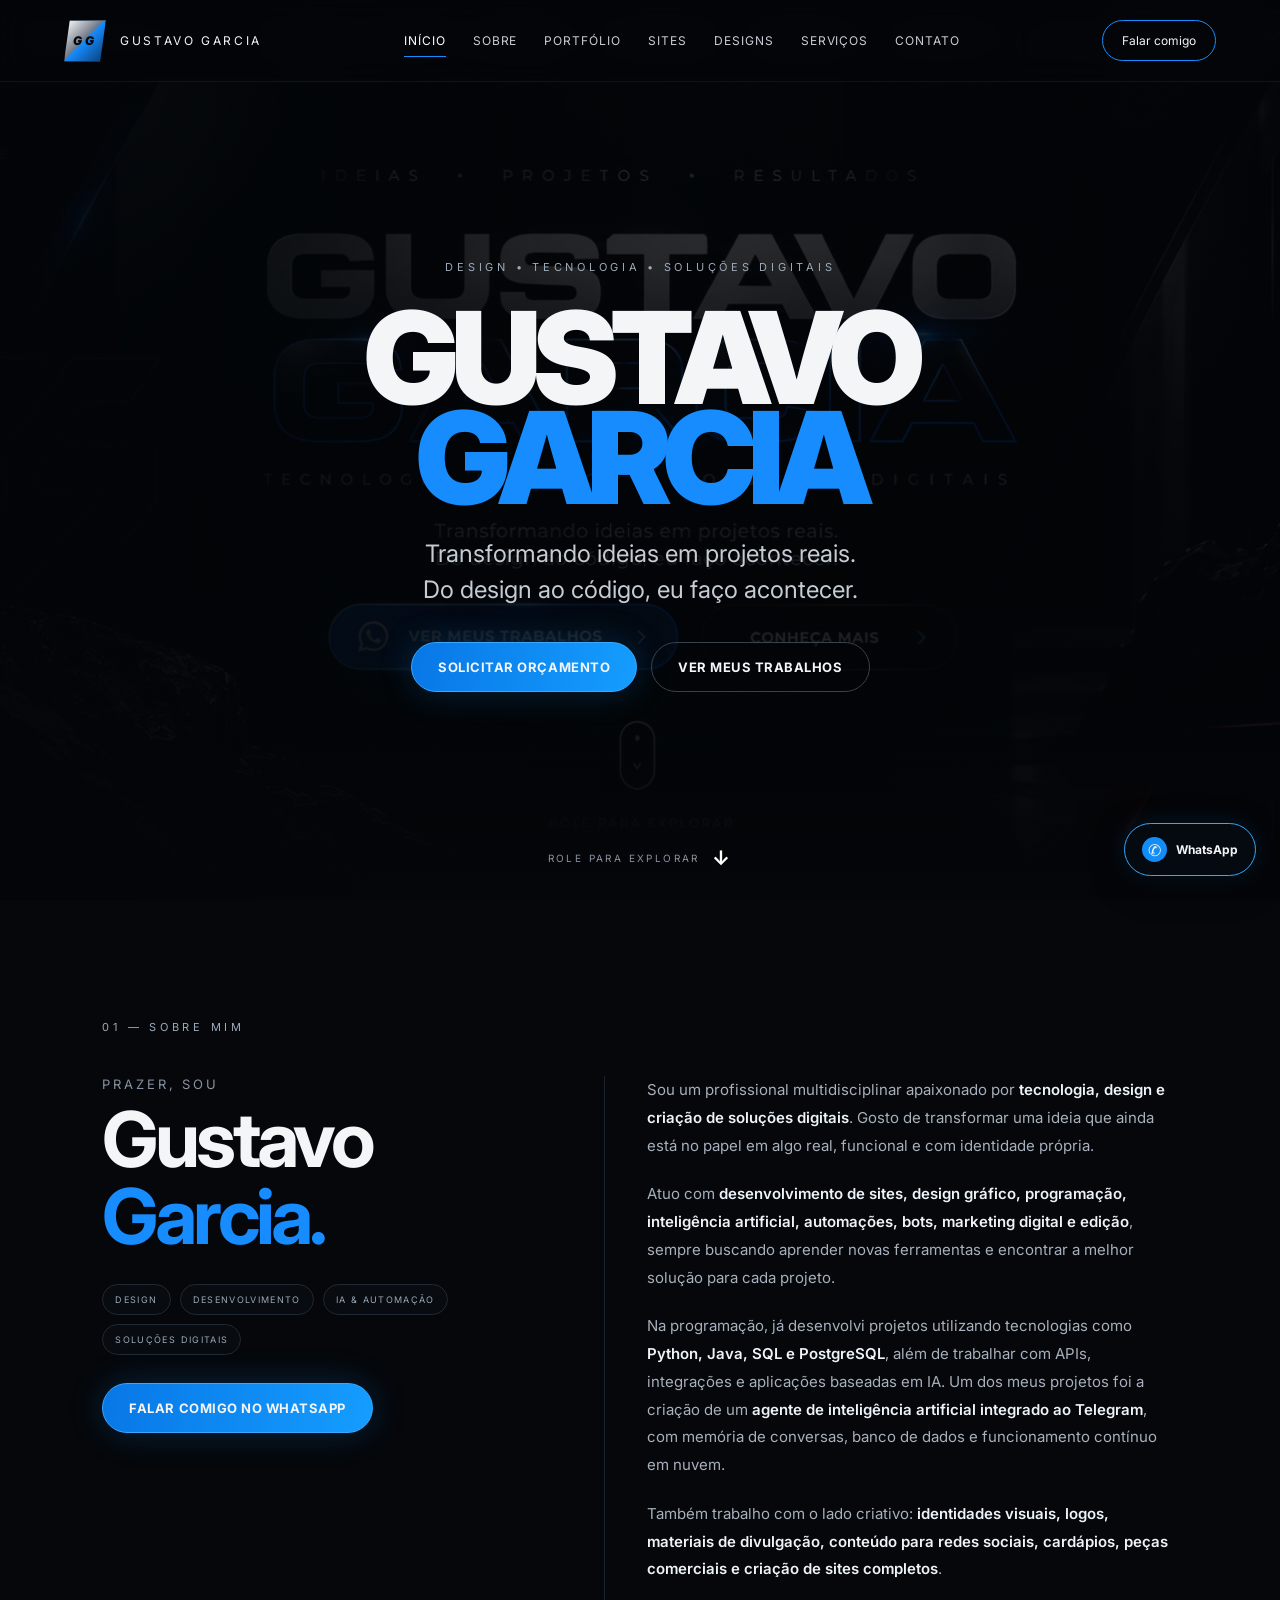
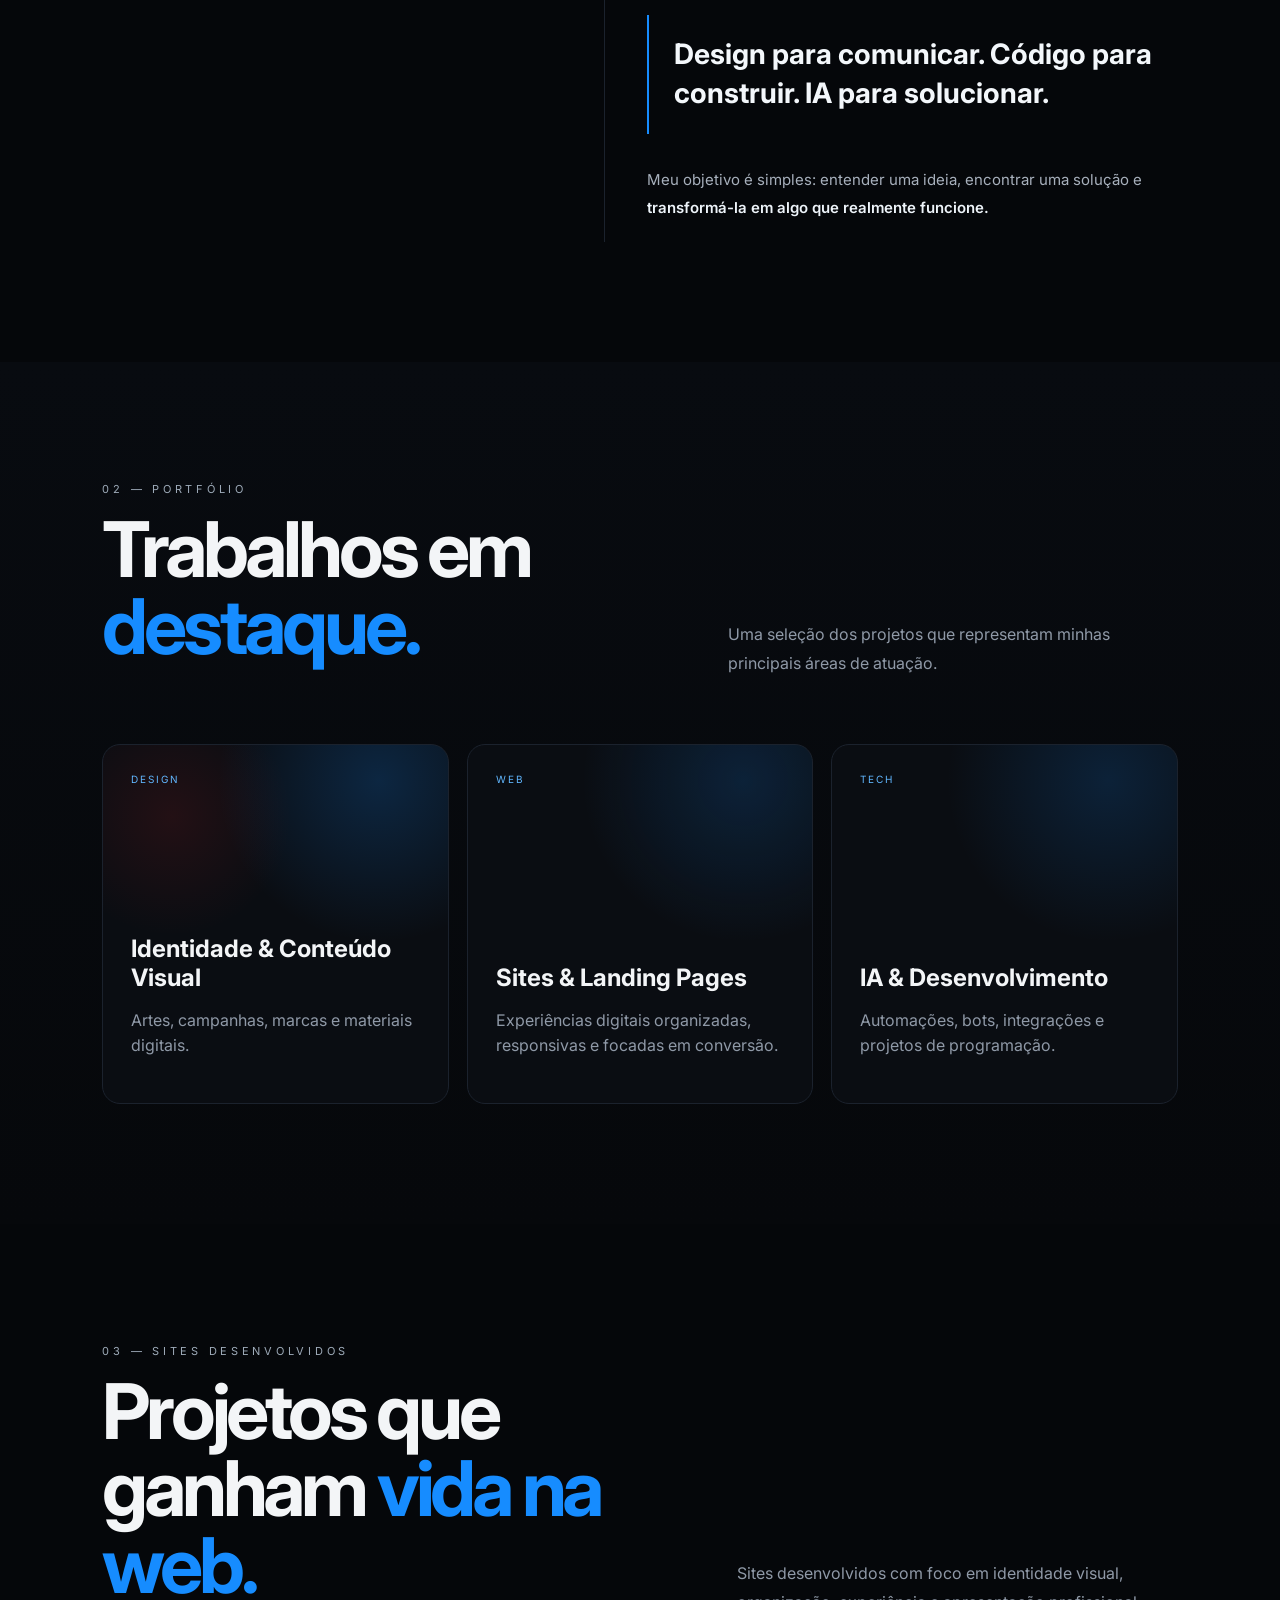
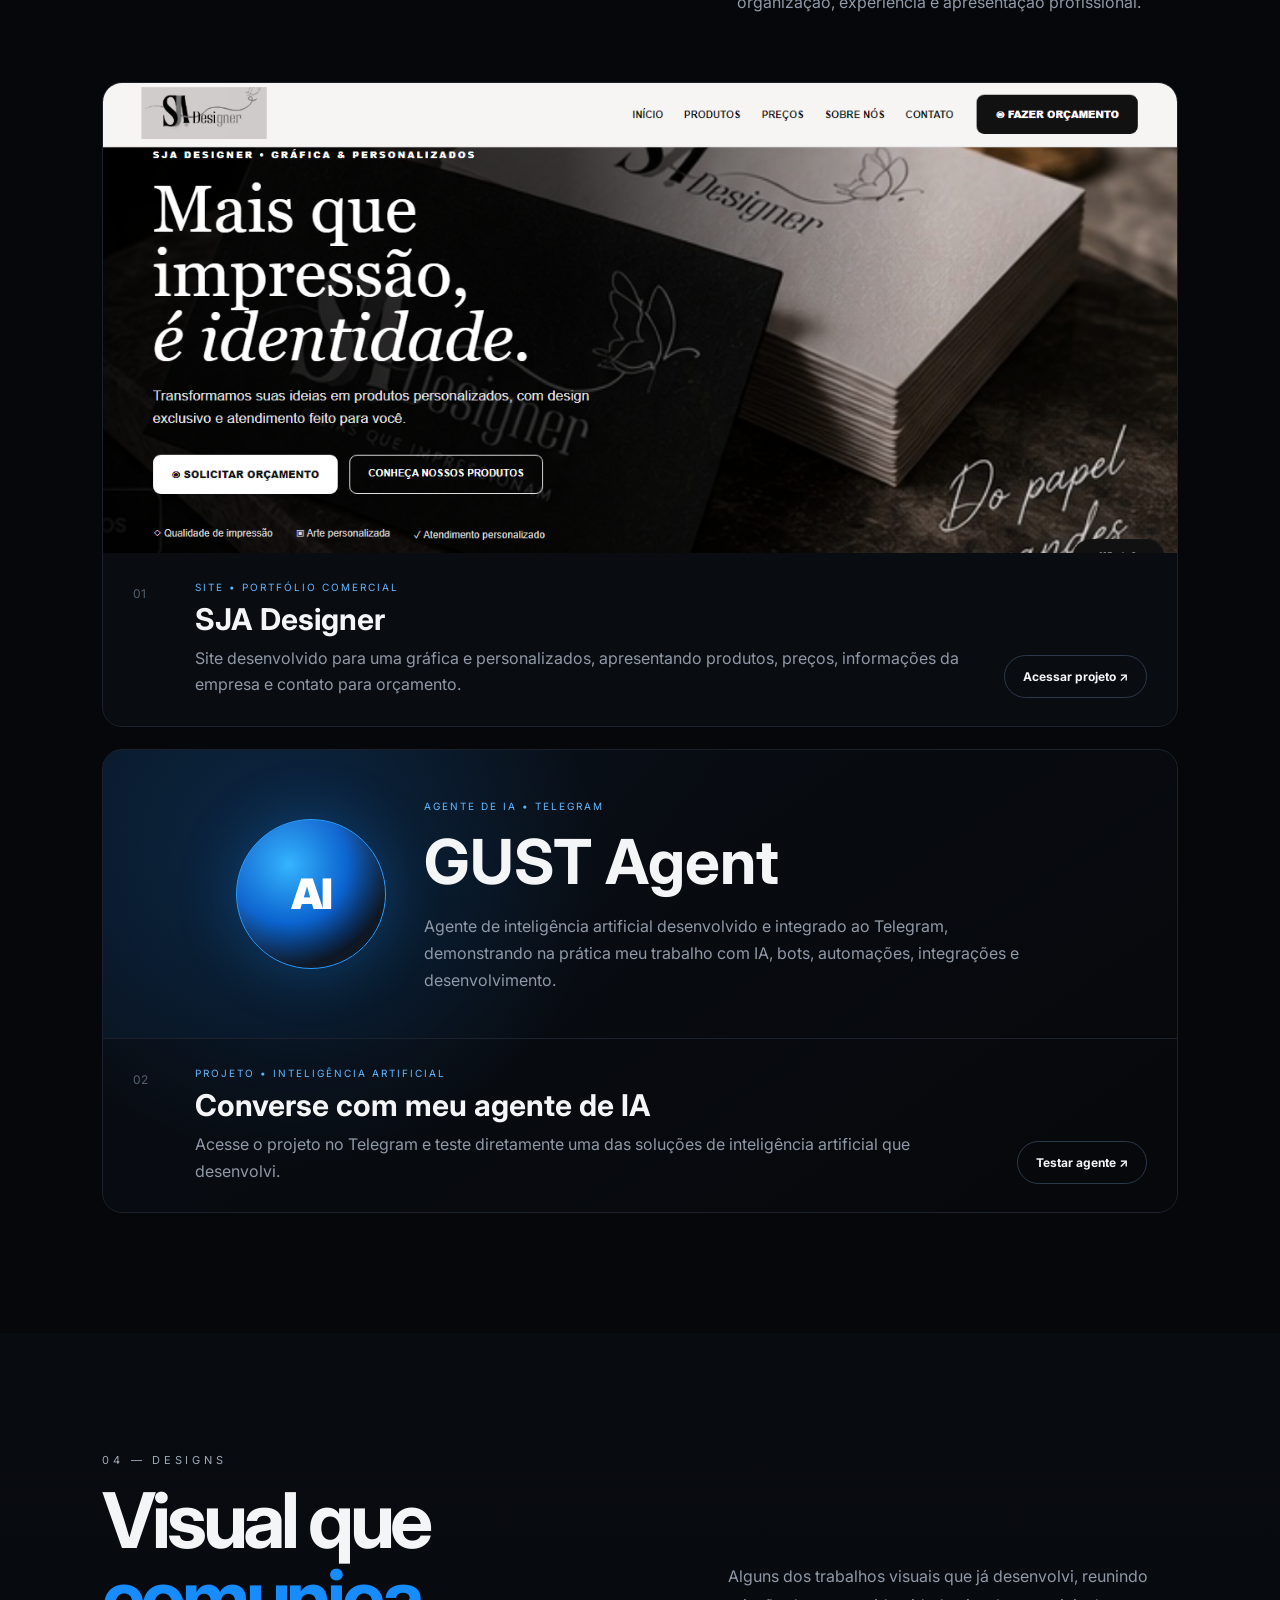
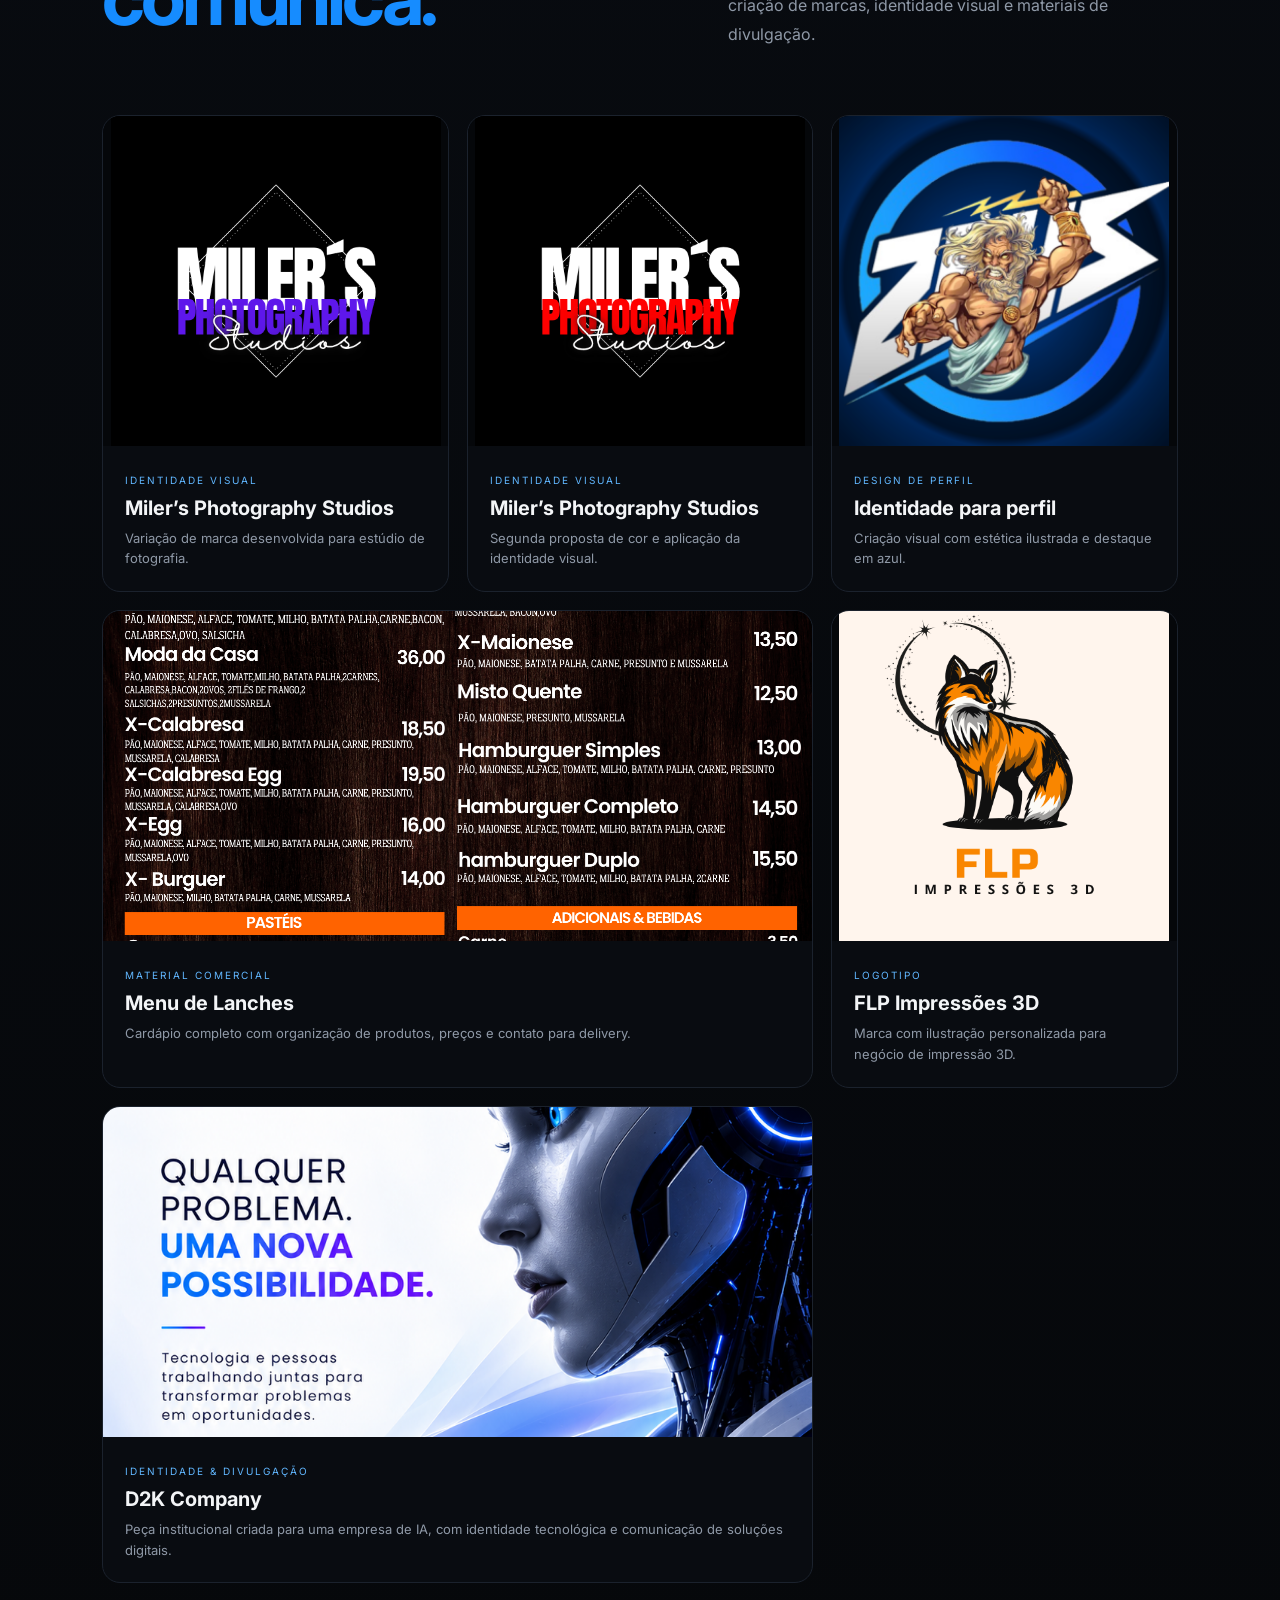
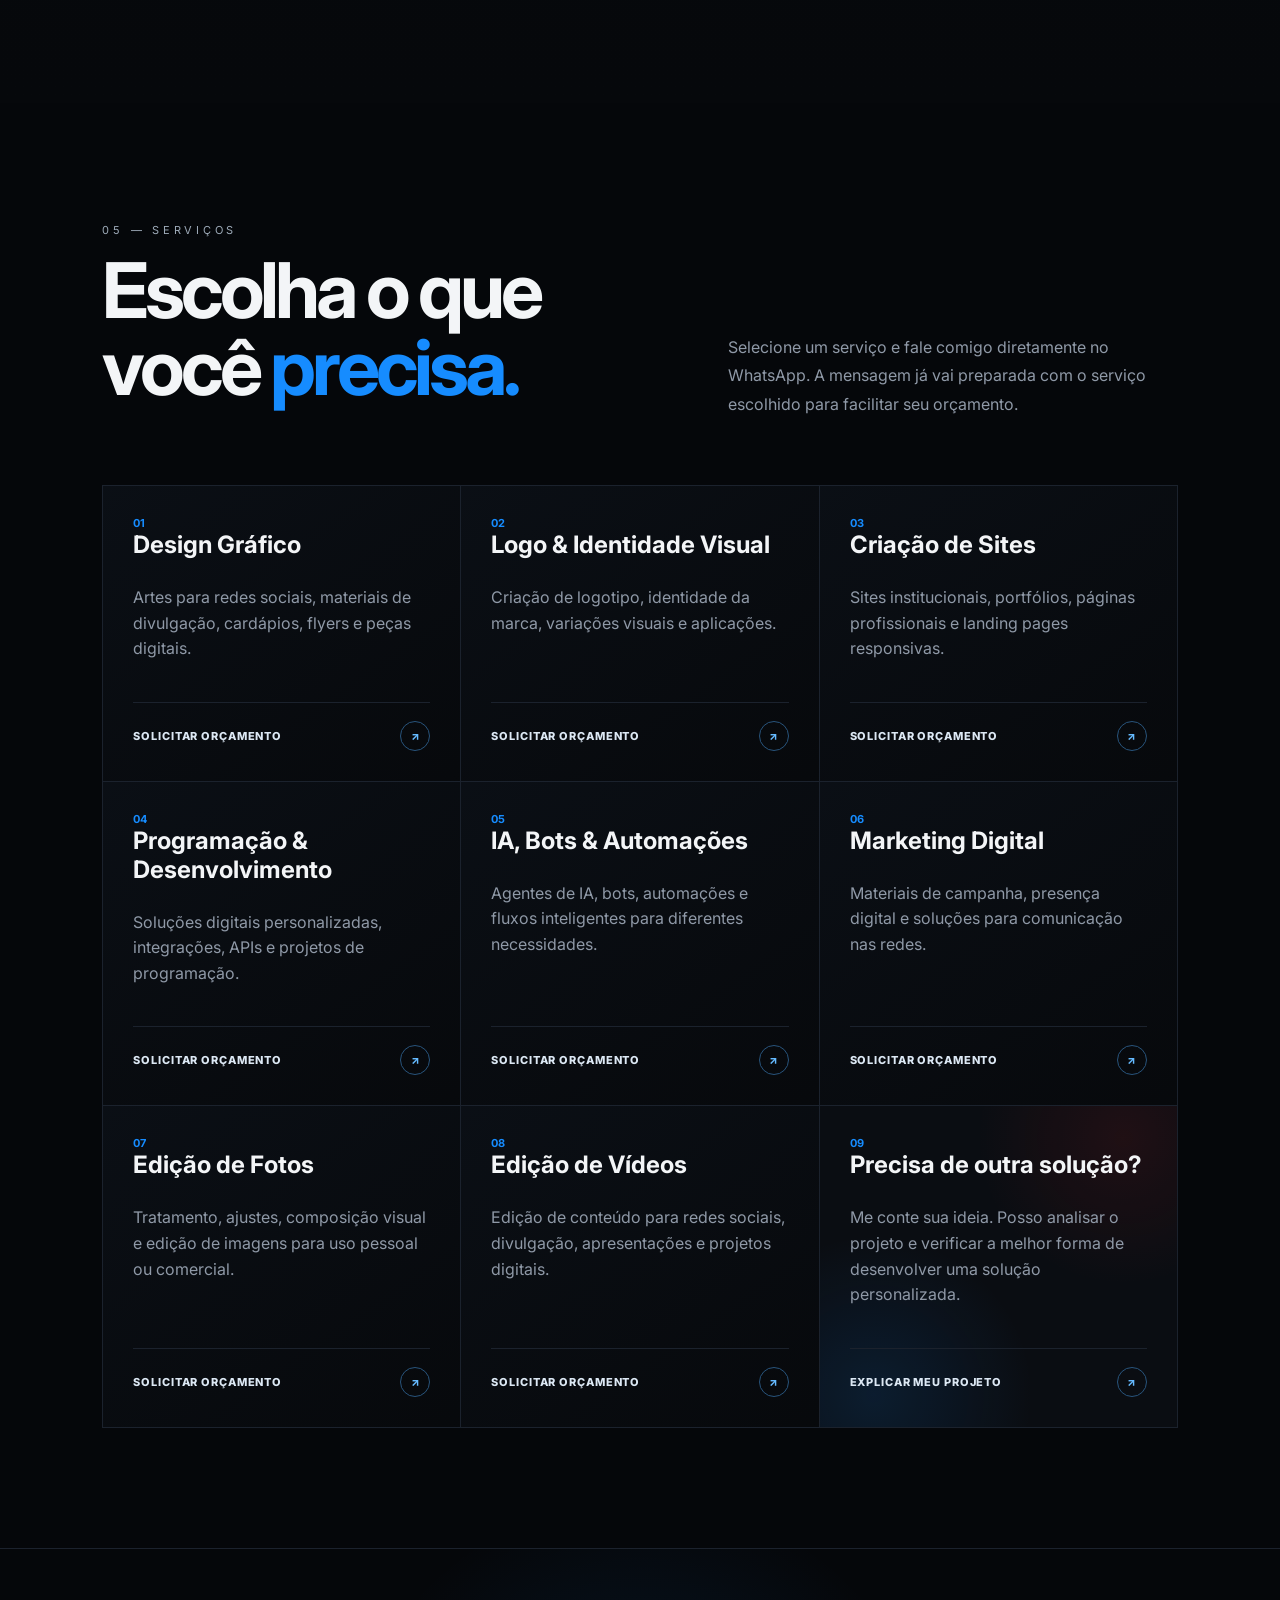
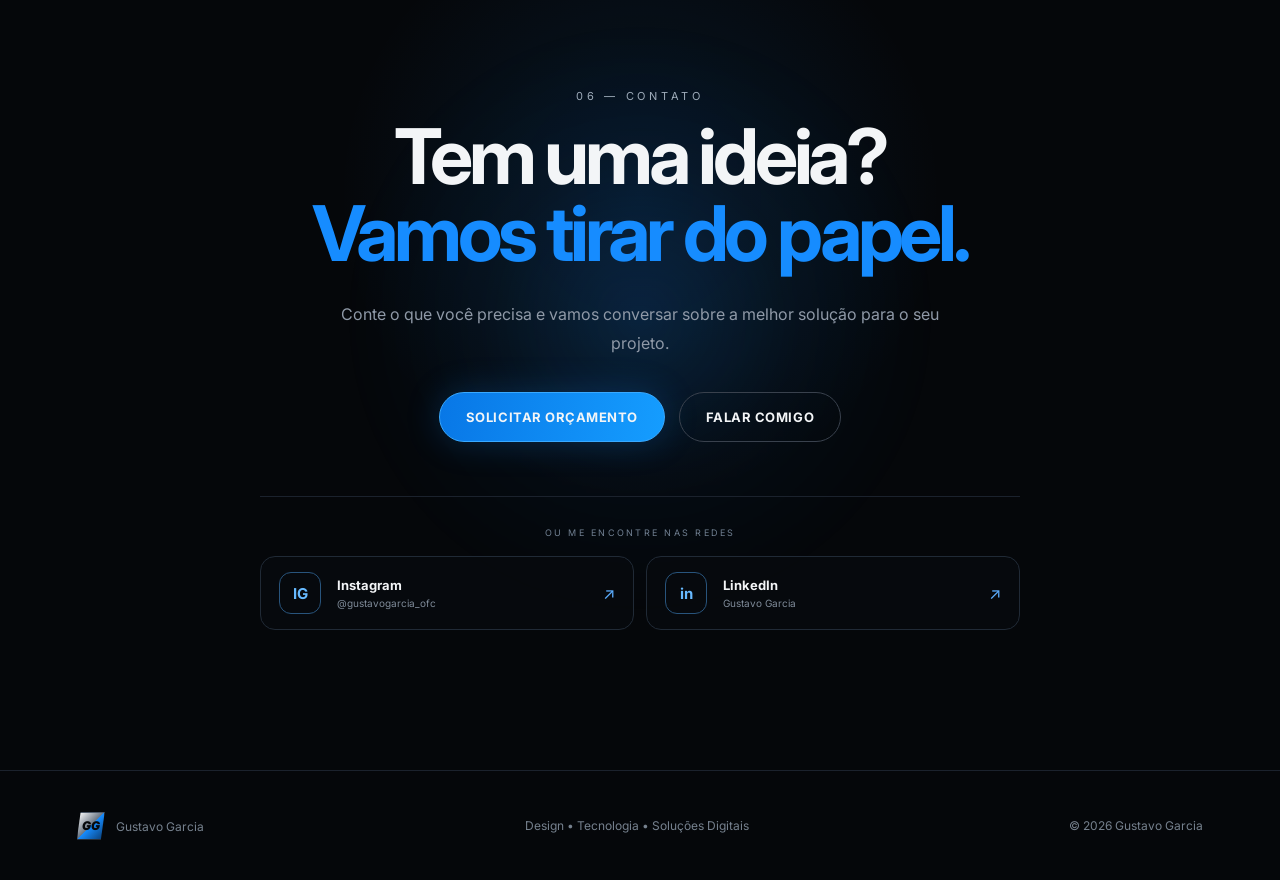
==== commit 7cd58137: "Add files via upload" ====
--- a/index.html
+++ b/index.html
@@ -10,12 +10,13 @@
 <meta property="og:locale" content="pt_BR">
 <meta property="og:title" content="GUSTAVO GARCIA — DESIGN • TECNOLOGIA • IA">
 <meta property="og:description" content="Transformando ideias em soluções digitais.">
-<meta property="og:image" content="assets/social-preview.png">
+<meta property="og:url" content="https://gustavo-portfolio-site.vercel.app/">
+<meta property="og:image" content="https://gustavo-portfolio-site.vercel.app/assets/social-preview.png">
 <meta property="og:image:alt" content="Gustavo Garcia — Design, Tecnologia e IA">
 <meta name="twitter:card" content="summary_large_image">
 <meta name="twitter:title" content="GUSTAVO GARCIA — DESIGN • TECNOLOGIA • IA">
 <meta name="twitter:description" content="Transformando ideias em soluções digitais.">
-<meta name="twitter:image" content="assets/social-preview.png">
+<meta name="twitter:image" content="https://gustavo-portfolio-site.vercel.app/assets/social-preview.png">
 <link rel="preconnect" href="https://fonts.googleapis.com"><link rel="preconnect" href="https://fonts.gstatic.com" crossorigin>
 <link href="https://fonts.googleapis.com/css2?family=Inter:wght@400;500;600;700;800;900&display=swap" rel="stylesheet">
 <link rel="stylesheet" href="style.css">
@@ -30,7 +31,7 @@
 </section>
 <section id="sobre" class="section about"><div class="kicker">01 — SOBRE MIM</div><div class="about-grid"><div class="about-title"><p class="about-intro">Prazer, sou</p><h2>Gustavo <span>Garcia.</span></h2><div class="about-chips"><span>DESIGN</span><span>DESENVOLVIMENTO</span><span>IA & AUTOMAÇÃO</span><span>SOLUÇÕES DIGITAIS</span></div><a class="btn primary wa about-cta" data-msg="Olá Gustavo! Conheci seu trabalho pelo portfólio e gostaria de conversar sobre um projeto.">Falar comigo no WhatsApp</a></div><div class="about-copy"><p>Sou um profissional multidisciplinar apaixonado por <strong>tecnologia, design e criação de soluções digitais</strong>. Gosto de transformar uma ideia que ainda está no papel em algo real, funcional e com identidade própria.</p><p>Atuo com <strong>desenvolvimento de sites, design gráfico, programação, inteligência artificial, automações, bots, marketing digital e edição</strong>, sempre buscando aprender novas ferramentas e encontrar a melhor solução para cada projeto.</p><p>Na programação, já desenvolvi projetos utilizando tecnologias como <strong>Python, Java, SQL e PostgreSQL</strong>, além de trabalhar com APIs, integrações e aplicações baseadas em IA. Um dos meus projetos foi a criação de um <strong>agente de inteligência artificial integrado ao Telegram</strong>, com memória de conversas, banco de dados e funcionamento contínuo em nuvem.</p><p>Também trabalho com o lado criativo: <strong>identidades visuais, logos, materiais de divulgação, conteúdo para redes sociais, cardápios, peças comerciais e criação de sites completos</strong>.</p><blockquote>Design para comunicar. Código para construir. IA para solucionar.</blockquote><p>Meu objetivo é simples: entender uma ideia, encontrar uma solução e <strong>transformá-la em algo que realmente funcione.</strong></p></div></div></section>
 <section id="portfolio" class="section alt"><div class="section-head"><div><div class="kicker">02 — PORTFÓLIO</div><h2>Trabalhos em <span>destaque.</span></h2></div><p>Uma seleção dos projetos que representam minhas principais áreas de atuação.</p></div><div class="grid three"><article class="card featured"><div class="tag">DESIGN</div><div><h3>Identidade & Conteúdo Visual</h3><p>Artes, campanhas, marcas e materiais digitais.</p></div></article><article class="card"><div class="tag">WEB</div><div><h3>Sites & Landing Pages</h3><p>Experiências digitais organizadas, responsivas e focadas em conversão.</p></div></article><article class="card"><div class="tag">TECH</div><div><h3>IA & Desenvolvimento</h3><p>Automações, bots, integrações e projetos de programação.</p></div></article></div></section>
-<section id="sites" class="section"><div class="section-head"><div><div class="kicker">03 — SITES DESENVOLVIDOS</div><h2>Projetos que ganham <span>vida na web.</span></h2></div><p>Sites desenvolvidos com foco em identidade visual, organização, experiência e apresentação profissional.</p></div><div class="site-showcase"><article class="site-card"><a class="site-preview" href="https://sja-designer.vercel.app/#inicio" target="_blank" rel="noopener noreferrer"><img src="assets/sja-designer-site.png" alt="Preview do site SJA Designer"><span class="site-overlay">VISUALIZAR SITE ↗</span></a><div class="site-info"><div><span class="site-number">01</span><div><div class="tag">SITE • PORTFÓLIO COMERCIAL</div><h3>SJA Designer</h3><p>Site desenvolvido para uma gráfica e personalizados, apresentando produtos, preços, informações da empresa e contato para orçamento.</p></div></div><a class="site-link" href="https://sja-designer.vercel.app/#inicio" target="_blank" rel="noopener noreferrer">Acessar projeto ↗</a></div></article><article class="site-card placeholder"><div><span class="site-number">02</span><h3>Próximo projeto</h3><p>Os próximos sites desenvolvidos serão adicionados aqui.</p></div></article></div></section>
+<section id="sites" class="section"><div class="section-head"><div><div class="kicker">03 — SITES DESENVOLVIDOS</div><h2>Projetos que ganham <span>vida na web.</span></h2></div><p>Sites desenvolvidos com foco em identidade visual, organização, experiência e apresentação profissional.</p></div><div class="site-showcase"><article class="site-card"><a class="site-preview" href="https://sja-designer.vercel.app/#inicio" target="_blank" rel="noopener noreferrer"><img src="assets/sja-designer-site.png" alt="Preview do site SJA Designer"><span class="site-overlay">VISUALIZAR SITE ↗</span></a><div class="site-info"><div><span class="site-number">01</span><div><div class="tag">SITE • PORTFÓLIO COMERCIAL</div><h3>SJA Designer</h3><p>Site desenvolvido para uma gráfica e personalizados, apresentando produtos, preços, informações da empresa e contato para orçamento.</p></div></div><a class="site-link" href="https://sja-designer.vercel.app/#inicio" target="_blank" rel="noopener noreferrer">Acessar projeto ↗</a></div></article><article class="site-card ai-project"><div class="ai-project-visual"><div class="ai-orb">AI</div><div><span class="tag">AGENTE DE IA • TELEGRAM</span><h3>GUST Agent</h3><p>Agente de inteligência artificial desenvolvido e integrado ao Telegram, demonstrando na prática meu trabalho com IA, bots, automações, integrações e desenvolvimento.</p></div></div><div class="site-info ai-project-info"><div><span class="site-number">02</span><div><div class="tag">PROJETO • INTELIGÊNCIA ARTIFICIAL</div><h3>Converse com meu agente de IA</h3><p>Acesse o projeto no Telegram e teste diretamente uma das soluções de inteligência artificial que desenvolvi.</p></div></div><a class="site-link" href="https://web.telegram.org/k/#@GUST_Agent_bot" target="_blank" rel="noopener noreferrer">Testar agente ↗</a></div></article></div></section>
 <section id="designs" class="section alt"><div class="section-head"><div><div class="kicker">04 — DESIGNS</div><h2>Visual que <span>comunica.</span></h2></div><p>Alguns dos trabalhos visuais que já desenvolvi, reunindo criação de marcas, identidade visual e materiais de divulgação.</p></div><div class="design-gallery">
 <article class="design-work"><button class="design-image" type="button"><img src="assets/milers-photography-purple.png" alt="Logo Miler’s Photography Studios em roxo"></button><div><span class="tag">IDENTIDADE VISUAL</span><h3>Miler’s Photography Studios</h3><p>Variação de marca desenvolvida para estúdio de fotografia.</p></div></article>
 <article class="design-work"><button class="design-image" type="button"><img src="assets/milers-photography-red.png" alt="Logo Miler’s Photography Studios em vermelho"></button><div><span class="tag">IDENTIDADE VISUAL</span><h3>Miler’s Photography Studios</h3><p>Segunda proposta de cor e aplicação da identidade visual.</p></div></article>
--- a/style.css
+++ b/style.css
@@ -9,3 +9,4 @@
 .hero-bg{will-change:transform;transition:transform .12s linear}.hero-content{will-change:transform}.contact{position:relative;overflow:hidden}.contact-inner{position:relative;z-index:2}.contact-glow{position:absolute;width:620px;height:620px;border-radius:50%;left:50%;top:45%;transform:translate(-50%,-50%);background:radial-gradient(circle,rgba(22,140,255,.15),rgba(22,140,255,.04) 35%,transparent 68%);filter:blur(4px);pointer-events:none}.social-area{margin:54px auto 0;max-width:760px;padding-top:30px;border-top:1px solid var(--line)}.social-area>span{display:block;margin-bottom:18px;font-size:9px;letter-spacing:.25em;color:#718092}.social-links{display:grid;grid-template-columns:1fr 1fr;gap:12px}.social-btn{display:grid;grid-template-columns:44px 1fr auto;align-items:center;gap:14px;text-align:left;padding:15px 18px;border:1px solid #202a36;border-radius:15px;background:rgba(8,11,15,.72)}.social-btn>b{display:grid;place-items:center;width:42px;height:42px;border:1px solid #28547c;border-radius:12px;color:#67baff;font-size:15px}.social-btn>span{display:flex;flex-direction:column;gap:4px}.social-btn strong{font-size:13px}.social-btn small{font-size:10px;color:#7f8b99}.social-btn i{font-style:normal;color:#5caeff}.social-btn:hover{transform:translateY(-3px);border-color:#31567d;background:#0a1017;box-shadow:0 15px 35px rgba(0,0,0,.22)}
 @media(prefers-reduced-motion:reduce){html{scroll-behavior:auto}.js-reveal,.js-reveal.is-visible,.hero-bg,.btn,.nav,.social-btn{transition:none!important;transform:none!important;opacity:1!important}}
 @media(max-width:620px){.social-links{grid-template-columns:1fr}.social-area{margin-top:42px}.social-btn{padding:13px 14px}}
+.ai-project{position:relative;overflow:hidden;background:radial-gradient(circle at 18% 25%,rgba(22,140,255,.18),transparent 32%),linear-gradient(145deg,#090d14,#06080b)}.ai-project-visual{min-height:280px;display:flex;align-items:center;justify-content:center;gap:38px;padding:44px 8vw;border-bottom:1px solid var(--line);background:linear-gradient(120deg,rgba(22,140,255,.07),transparent 55%)}.ai-project-visual>div:last-child{max-width:620px}.ai-project-visual h3{font-size:clamp(32px,5vw,62px);margin:10px 0 14px}.ai-project-visual p{color:var(--muted);line-height:1.7;margin:0}.ai-orb{flex:0 0 150px;width:150px;height:150px;border-radius:50%;display:grid;place-items:center;font-size:42px;font-weight:900;letter-spacing:-.05em;color:white;border:1px solid #299cff;background:radial-gradient(circle at 35% 30%,#36b5ff,#0b63cf 42%,#07111f 72%);box-shadow:0 0 60px rgba(22,140,255,.28),inset 0 0 35px rgba(255,255,255,.08)}.ai-project-info{border-top:0}@media(max-width:620px){.ai-project-visual{min-height:auto;flex-direction:column;text-align:center;padding:38px 22px;gap:24px}.ai-orb{flex-basis:110px;width:110px;height:110px;font-size:32px}.ai-project-visual h3{font-size:34px}}
